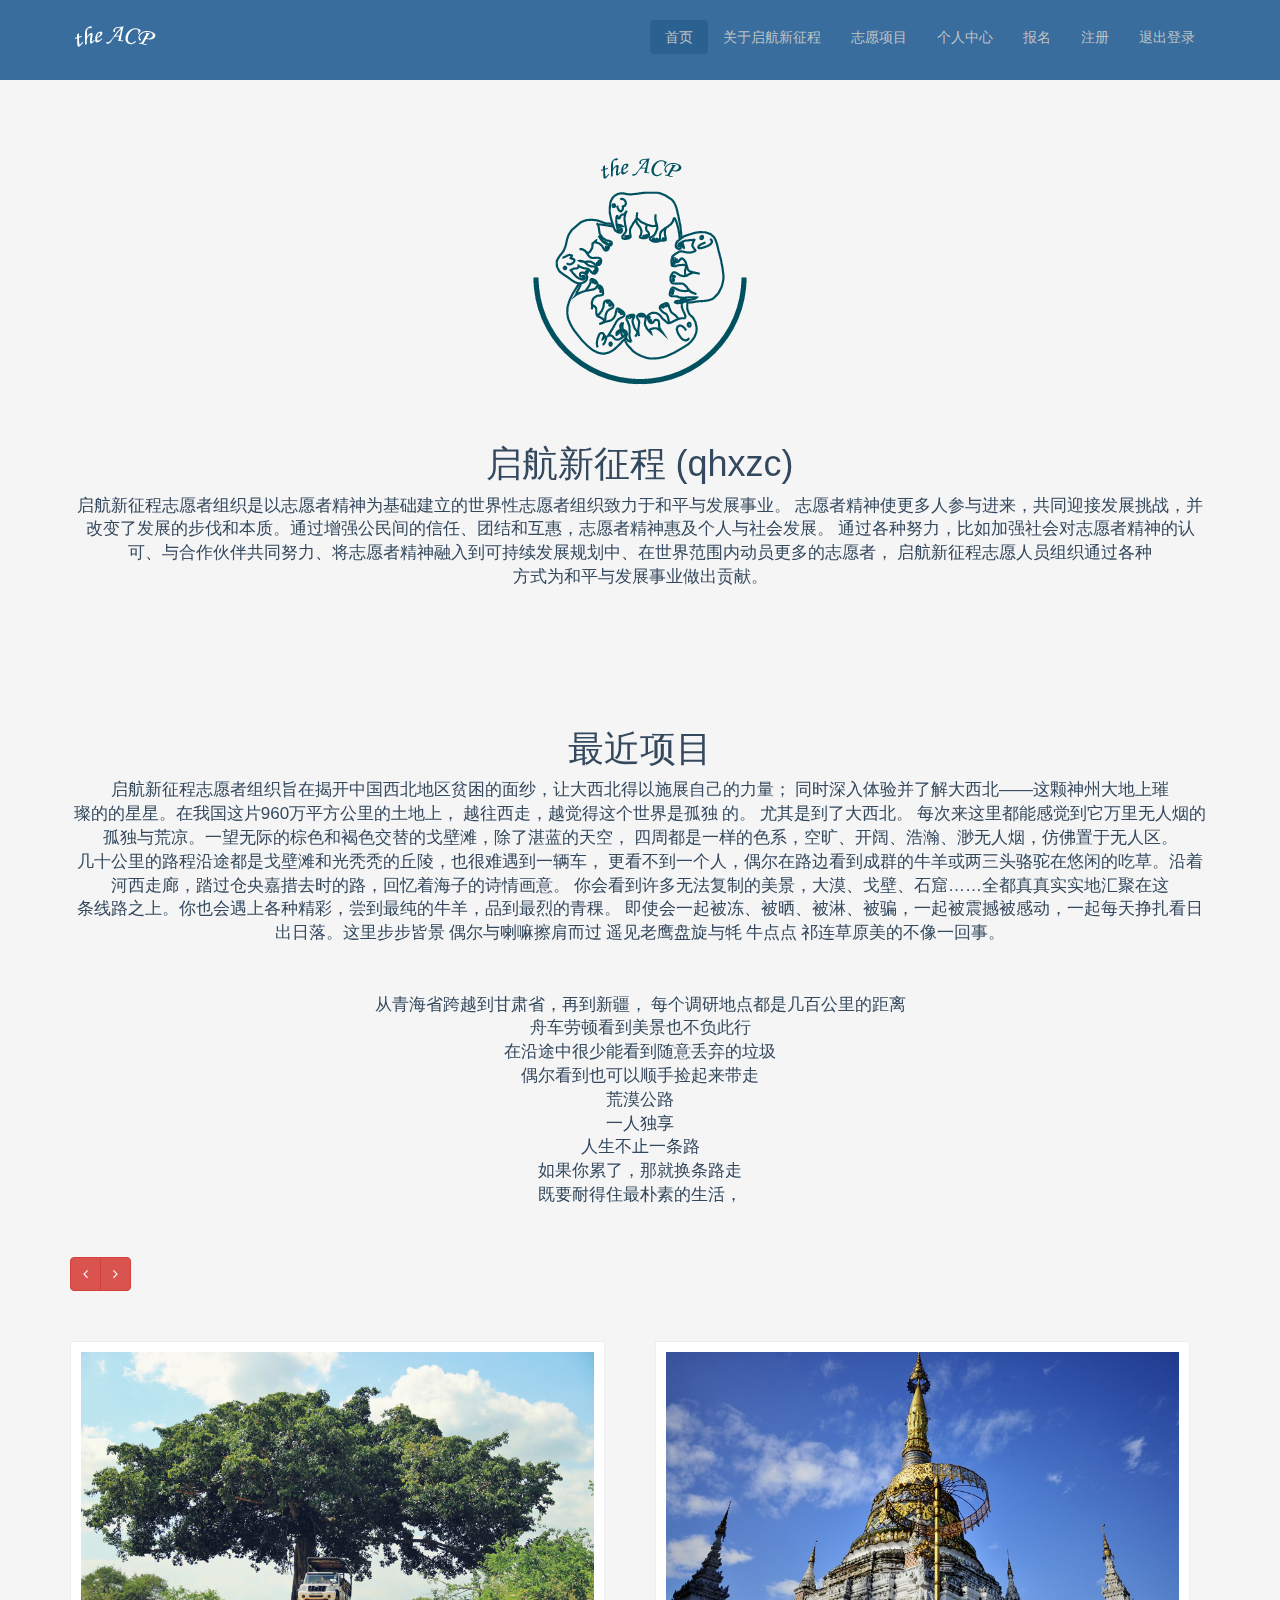
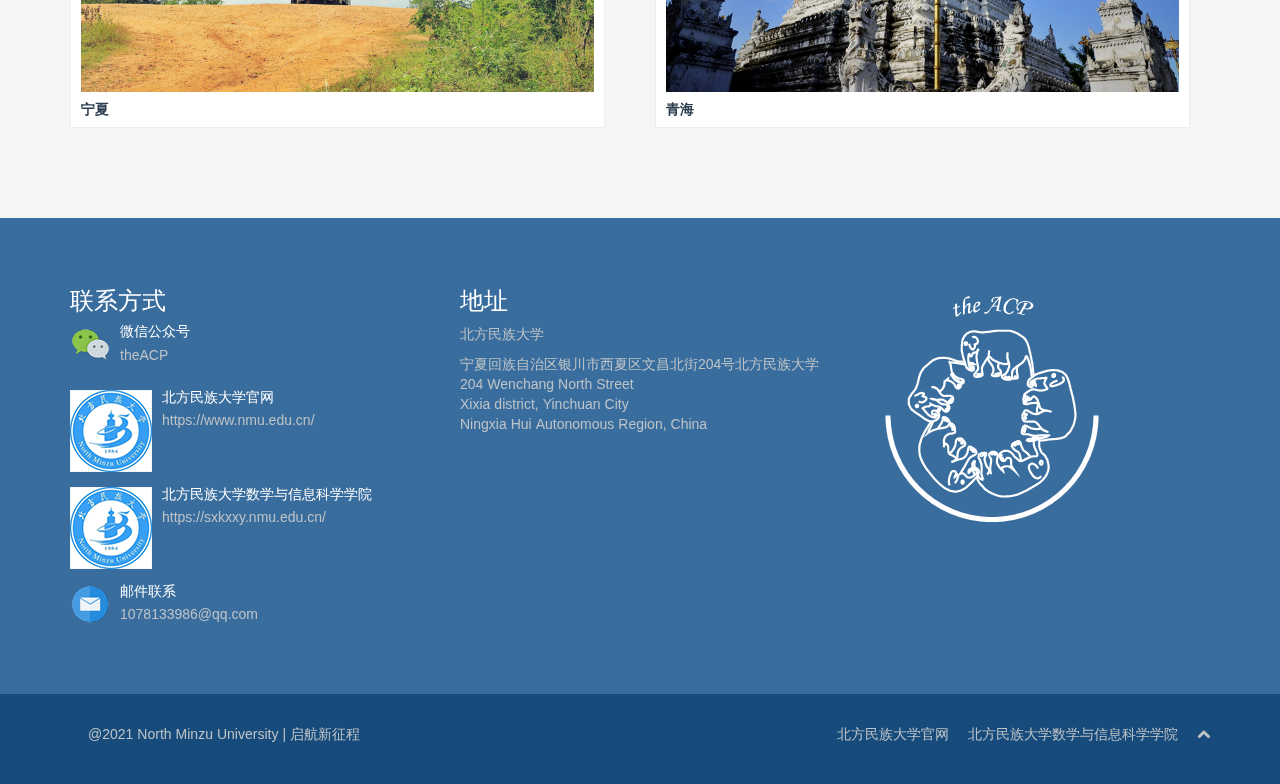
==== web/about-us.html @ 4847ef64 "Initial commit" ====
<?
define("NAV", "about-us");
?>
<!DOCTYPE html>
<html lang="en">
<head>
    <meta charset="utf-8">
    <meta name="viewport" content="width=device-width, initial-scale=1.0">
    <meta name="description" content="">
    <meta name="author" content="">
    <title>关于 | 启航新征程</title>
    <link href="css/bootstrap.min.css" rel="stylesheet">
    <link href="css/font-awesome.min.css" rel="stylesheet">
    <link href="css/prettyPhoto.css" rel="stylesheet">
    <link href="css/animate.css" rel="stylesheet">
    <link href="css/main.css" rel="stylesheet">
    <link href="css/custom.css" rel="stylesheet">
    <!--[if lt IE 9]-->
    <script src="js/html5shiv.js"></script>
    <script src="js/respond.min.js"></script>
    <![endif]-->
    <link rel="shortcut icon" href="images/ico/favicon.ico">
    <link rel="apple-touch-icon-precomposed" sizes="144x144" href="images/ico/apple-touch-icon-144-precomposed.png">
    <link rel="apple-touch-icon-precomposed" sizes="114x114" href="images/ico/apple-touch-icon-114-precomposed.png">
    <link rel="apple-touch-icon-precomposed" sizes="72x72" href="images/ico/apple-touch-icon-72-precomposed.png">
    <link rel="apple-touch-icon-precomposed" href="images/ico/apple-touch-icon-57-precomposed.png">
</head><!--/head-->
<body>

<header class="navbar navbar-inverse navbar-fixed-top wet-asphalt" role="banner">
    <div class="container">
        <div class="navbar-header">
            <button type="button" class="navbar-toggle cu-toggle" data-toggle="collapse" data-target=".navbar-collapse">
                <span class="sr-only">Toggle navigation</span>
                <span class="icon-bar"></span>
                <span class="icon-bar"></span>
                <span class="icon-bar"></span>
            </button>
            <a class="navbar-brand cu-logo" href="index.html">
                <img src="theacp-logo.png"/>
            </a>
        </div>
        <div class="collapse navbar-collapse">
            <ul class="nav navbar-nav navbar-right cu-nav">
                <li class="midnight-blue-active">
                    <a href="index.html">首页</a>
                </li>
                <li>
                    <a href="about-us.html">关于启航新征程</a>
                </li>
                <li>
                    <a href="project-list.html">志愿项目</a>
                </li>
                <li><a href="user.html">个人中心</a></li>
                <li><a href="apply.html">报名</a></li>
                <li><a href="register.html">注册</a></li>
                <li class="divider"></li>
                <li id="cu-logout1"><a href="index.html">退出登录</a></li>
                <li class="dropdown midnight-blue-active">
                    <a href="#" class="dropdown-toggle" data-toggle="dropdown">会员&nbsp;<i
                            class="icon-angle-down"></i></a>
                    <ul class="dropdown-menu">
                        <li><a href="user.html">个人中心</a></li>
                        <li><a href="apply.html">报名</a></li>
                        <li class="divider"></li>
                        <li id="cu-logout"><a href="index.html">退出登录</a></li>
                    </ul>
                </li>
            </ul>
        </div>
<!--        <div class="collapse navbar-collapse">-->
<!--            <ul class="nav navbar-nav navbar-right cu-nav">-->
<!--                <li>-->
<!--                    <a href="index.html">首页</a>-->
<!--                </li>-->
<!--                <li class="midnight-blue-active">-->
<!--                    <a href="about-us.html">关于theACP</a>-->
<!--                </li>-->
<!--                <li>-->
<!--                    <a href="project-list.html">志愿项目</a>-->
<!--                </li>-->
<!--                <li class="dropdown">-->
<!--                    <a href="#" class="dropdown-toggle" data-toggle="dropdown">会员&nbsp;<i-->
<!--                            class="icon-angle-down"></i></a>-->
<!--                    <ul class="dropdown-menu">-->
<!--                        <li><a href="user.html">个人中心</a></li>-->
<!--                        <li><a href="apply.html">报名</a></li>-->
<!--                        <li class="divider"></li>-->
<!--                        <li id="cu-logout"><a href="#">退出登录</a></li>-->
<!--                    </ul>-->
<!--                </li>-->
<!--            </ul>-->
<!--        </div>-->
    </div>
</header><!--/header-->

<section class="container">

    <div class="row">
        <div class="col-sm-12 center">
            <img src="images/about-us/about-us.logo.png">
        </div>
    </div><!--/.row-->

    <h1 class="center cu-title">启航新征程 (qhxzc)</h1>
    <p class="lead center cu-subtitle">启航新征程志愿者组织是以志愿者精神为基础建立的世界性志愿者组织致力于和平与发展事业。
        志愿者精神使更多人参与进来，共同迎接发展挑战，并<br>改变了发展的步伐和本质。通过增强公民间的信任、团结和互惠，志愿者精神惠及个人与社会发展。
        通过各种努力，比如加强社会对志愿者精神的认可、与合作伙伴共同努力、将志愿者精神融入到可持续发展规划中、在世界范围内动员更多的志愿者，
        启航新征程志愿人员组织通过各种<br>方式为和平与发展事业做出贡献。<br>

        </p>
</section><!--/#about-us-->

<section class="container">
    <h1 class="center cu-title">最近项目</h1>
    <p class="lead center cu-subtitle">  启航新征程志愿者组织旨在揭开中国西北地区贫困的面纱，让大西北得以施展自己的力量；
        同时深入体验并了解大西北——这颗神州大地上璀<br>璨的的星星。在我国这片960万平方公里的土地上， 越往西走，越觉得这个世界是孤独
        的。 尤其是到了大西北。 每次来这里都能感觉到它万里无人烟的孤独与荒凉。一望无际的棕色和褐色交替的戈壁滩，除了湛蓝的天空，
        四周都是一样的色系，空旷、开阔、浩瀚、渺无人烟，仿佛置于无人区。<br>几十公里的路程沿途都是戈壁滩和光秃秃的丘陵，也很难遇到一辆车，
        更看不到一个人，偶尔在路边看到成群的牛羊或两三头骆驼在悠闲的吃草。沿着河西走廊，踏过仓央嘉措去时的路，回忆着海子的诗情画意。
        你会看到许多无法复制的美景，大漠、戈壁、石窟……全都真真实实地汇聚在这<br>条线路之上。你也会遇上各种精彩，尝到最纯的牛羊，品到最烈的青稞。
        即使会一起被冻、被晒、被淋、被骗，一起被震撼被感动，一起每天挣扎看日出日落。这里步步皆景 偶尔与喇嘛擦肩而过 遥见老鹰盘旋与牦
        牛点点 祁连草原美的不像一回事。<br><br><br>
        从青海省跨越到甘肃省，再到新疆，
        每个调研地点都是几百公里的距离<br>
        舟车劳顿看到美景也不负此行<br>
        在沿途中很少能看到随意丢弃的垃圾<br>
        偶尔看到也可以顺手捡起来带走<br>
        荒漠公路<br>
        一人独享<br>
        人生不止一条路<br>
        如果你累了，那就换条路走<br>
        既要耐得住最朴素的生活，</p>
    <div class="gap"></div>

    <div class="row">
        <div class="col-md-12">
            <div class="btn-group center">
                <a class="btn btn-danger" href="#scroller" data-slide="prev"><i class="icon-angle-left"></i></a>
                <a class="btn btn-danger" href="#scroller" data-slide="next"><i class="icon-angle-right"></i></a>
            </div>
            <div class="gap"></div>
            <div id="scroller" class="carousel slide">
                <div class="carousel-inner">

                    <div class="item active">
                        <div class="row">
                            <div class="col-sm-6">
                                <div class="portfolio-item">
                                    <div class="item-inner">
                                        <img class="img-responsive" src="images/project/sililanka.jpg" alt="">
                                        <h5>
                                            宁夏
                                        </h5>
                                        <div class="overlay">
                                            <a class="preview btn btn-danger" title="Malesuada fames ac turpis egestas"
                                               href="images/project/sililanka.jpg" rel="prettyPhoto"><i
                                                    class="icon-eye-open"></i></a>
                                        </div>
                                    </div>
                                </div>
                            </div>
                            <div class="col-sm-6">
                                <div class="portfolio-item">
                                    <div class="item-inner">
                                        <img class="img-responsive" src="images/project/taiguo.jpg" alt="">
                                        <h5>
                                            青海
                                        </h5>
                                        <div class="overlay">
                                            <a class="preview btn btn-danger" title="Malesuada fames ac turpis egestas"
                                               href="images/project/taiguo.jpg" rel="prettyPhoto"><i
                                                    class="icon-eye-open"></i></a>
                                        </div>
                                    </div>
                                </div>
                            </div>
                        </div><!--/.row-->
                    </div><!--/.item-->

                    <div class="item">
                        <div class="row">
                            <div class="col-sm-6">
                                <div class="portfolio-item">
                                    <div class="item-inner">
                                        <img class="img-responsive" src="images/project/sililanka2.jpg" alt="">
                                        <h5>
                                            新疆
                                        </h5>
                                        <div class="overlay">
                                            <a class="preview btn btn-danger" title="Malesuada fames ac turpis egestas"
                                               href="images/project/sililanka2.jpg" rel="prettyPhoto"><i
                                                    class="icon-eye-open"></i></a>
                                        </div>
                                    </div>
                                </div>
                            </div>
                            <div class="col-sm-6">
                                <div class="portfolio-item">
                                    <div class="item-inner">
                                        <img class="img-responsive" src="images/project/taiguo2.jpg" alt="">
                                        <h5>
                                            甘肃
                                        </h5>
                                        <div class="overlay">
                                            <a class="preview btn btn-danger" title="Malesuada fames ac turpis egestas"
                                               href="images/project/taiguo2.jpg" rel="prettyPhoto"><i
                                                    class="icon-eye-open"></i></a>
                                        </div>
                                    </div>
                                </div>
                            </div>
                        </div><!--/.row-->
                    </div><!--/.item-->

                    <div class="item">
                        <div class="row">
                            <div class="col-sm-6">
                                <div class="portfolio-item">
                                    <div class="item-inner">
                                        <img class="img-responsive" src="images/project/yunnandali2.jpg" alt="">
                                        <h5>
                                            酒泉
                                        </h5>
                                        <div class="overlay">
                                            <a class="preview btn btn-danger" title="Malesuada fames ac turpis egestas"
                                               href="images/project/yunnandali2.jpg" rel="prettyPhoto"><i
                                                    class="icon-eye-open"></i></a>
                                        </div>
                                    </div>
                                </div>
                            </div>
                            <div class="col-sm-6">
                                <div class="portfolio-item">
                                    <div class="item-inner">
                                        <img class="img-responsive" src="images/project/yunnandali.jpg" alt="">
                                        <h5>
                                            兰州
                                        </h5>
                                        <div class="overlay">
                                            <a class="preview btn btn-danger" title="Malesuada fames ac turpis egestas"
                                               href="images/project/yunnandali.jpg" rel="prettyPhoto"><i
                                                    class="icon-eye-open"></i></a>
                                        </div>
                                    </div>
                                </div>
                            </div>
                        </div><!--/.row-->
                    </div><!--/.item-->
                </div>
            </div>
        </div>
    </div><!--/.row-->
</section><!--/#recent-works-->

<section id="bottom" class="wet-asphalt">
    <div class="container">
        <div class="row">

            <div class="col-md-4 col-sm-6">
                <h3>联系方式</h3>
                <div>

                    <div class="media">
                        <div class="pull-left">
                            <img src="images/about-us/wechat.png" alt="">
                        </div>
                        <div class="media-body">
                            <h5 class="media-heading">微信公众号</h5>
                            <p>theACP</p>
                        </div>
                    </div>
                    <div class="media">
                        <div class="pull-left">
                            <img src="logo.png" alt="">
                        </div>
                        <div class="media-body">
                            <h5 class="media-heading">北方民族大学官网</h5>
                            <p>
                                <a href="https://www.nmu.edu.cn/"
                                   target="_blank">https://www.nmu.edu.cn/</a>
                            </p>
                        </div>
                    </div>
                    <div class="media">
                        <div class="pull-left">
                            <img src="images/about-us/logo.png" alt="">
                        </div>
                        <div class="media-body">
                            <h5 class="media-heading">北方民族大学数学与信息科学学院</h5>
                            <p><a href="https://sxkxxy.nmu.edu.cn/"
                                  target="_blank">https://sxkxxy.nmu.edu.cn/</a></p>
                        </div>
                    </div>


                    <div class="media">
                        <div class="pull-left">
                            <img src="images/about-us/email.png" alt="">
                        </div>
                        <div class="media-body">
                            <h5 class="media-heading">邮件联系</h5>
                            <p>1078133986@qq.com</p>
                        </div>
                    </div>
                </div>
            </div><!--/.col-md-3-->

            <div class="col-md-4 col-sm-6">
                <h3>地址</h3>
                <address>
                    <p>北方民族大学</p>
                    宁夏回族自治区银川市西夏区文昌北街204号北方民族大学
                    <p>204 Wenchang North Street<br>
                        Xixia district, Yinchuan City<br>
                        Ningxia Hui Autonomous Region,  China<br>
                    </p>
                </address>
            </div> <!--/.col-md-4-->

            <div class="col-md-4 hidden-sm hidden-xs">
                <img src="images/about-us/about-us.logo-white.png">
            </div>
        </div>
    </div>
</section><!--/#bottom-->

<footer id="footer" class="midnight-blue">
    <div class="container">
        <div class="row">
            <div class="col-sm-6">
                &copy; @2021 North Minzu University | 启航新征程
            </div>
            <div class="col-sm-6">
                <ul class="pull-right">
                    <li><a href="https://www.nmu.edu.cn/" target="_blank">北方民族大学官网</a></li>
                    <li><a href="https://sxkxxy.nmu.edu.cn/" target="_blank">北方民族大学数学与信息科学学院</a></li>
                    <li><a id="gototop" class="gototop" href="#"><i class="icon-chevron-up"></i></a></li><!--#gototop-->
                </ul>
            </div>
        </div>
    </div>
</footer><!--/#footer-->

<script src="js/jquery.js"></script>
<script src="js/bootstrap.min.js"></script>
<script src="js/jquery.prettyPhoto.js"></script>
<script src="js/main.js"></script>
<script src="js/about-us.js"></script>
</body>
</html>
---- web/css/prettyPhoto.css ----
div.pp_default .pp_top, div.pp_default .pp_top .pp_middle, div.pp_default .pp_top .pp_left, div.pp_default .pp_top .pp_right, div.pp_default .pp_bottom, div.pp_default .pp_bottom .pp_left, div.pp_default .pp_bottom .pp_middle, div.pp_default .pp_bottom .pp_right {
    height: 13px
}

div.pp_default .pp_top .pp_left {
    background: url(../images/prettyPhoto/default/sprite.png) -78px -93px no-repeat
}

div.pp_default .pp_top .pp_middle {
    background: url(../images/prettyPhoto/default/sprite_x.png) top left repeat-x
}

div.pp_default .pp_top .pp_right {
    background: url(../images/prettyPhoto/default/sprite.png) -112px -93px no-repeat
}

div.pp_default .pp_content .ppt {
    color: #f8f8f8
}

div.pp_default .pp_content_container .pp_left {
    background: url(../images/prettyPhoto/default/sprite_y.png) -7px 0 repeat-y;
    padding-left: 13px
}

div.pp_default .pp_content_container .pp_right {
    background: url(../images/prettyPhoto/default/sprite_y.png) top right repeat-y;
    padding-right: 13px
}

div.pp_default .pp_next:hover {
    background: url(../images/prettyPhoto/default/sprite_next.png) center right no-repeat;
    cursor: pointer
}

div.pp_default .pp_previous:hover {
    background: url(../images/prettyPhoto/default/sprite_prev.png) center left no-repeat;
    cursor: pointer
}

div.pp_default .pp_expand {
    background: url(../images/prettyPhoto/default/sprite.png) 0 -29px no-repeat;
    cursor: pointer;
    width: 28px;
    height: 28px
}

div.pp_default .pp_expand:hover {
    background: url(../images/prettyPhoto/default/sprite.png) 0 -56px no-repeat;
    cursor: pointer
}

div.pp_default .pp_contract {
    background: url(../images/prettyPhoto/default/sprite.png) 0 -84px no-repeat;
    cursor: pointer;
    width: 28px;
    height: 28px
}

div.pp_default .pp_contract:hover {
    background: url(../images/prettyPhoto/default/sprite.png) 0 -113px no-repeat;
    cursor: pointer
}

div.pp_default .pp_close {
    width: 30px;
    height: 30px;
    background: url(../images/prettyPhoto/default/sprite.png) 2px 1px no-repeat;
    cursor: pointer
}

div.pp_default .pp_gallery ul li a {
    background: url(../images/prettyPhoto/default/default_thumb.png) center center #f8f8f8;
    border: 1px solid #aaa
}

div.pp_default .pp_social {
    margin-top: 7px
}

div.pp_default .pp_gallery a.pp_arrow_previous, div.pp_default .pp_gallery a.pp_arrow_next {
    position: static;
    left: auto
}

div.pp_default .pp_nav .pp_play, div.pp_default .pp_nav .pp_pause {
    background: url(../images/prettyPhoto/default/sprite.png) -51px 1px no-repeat;
    height: 30px;
    width: 30px
}

div.pp_default .pp_nav .pp_pause {
    background-position: -51px -29px
}

div.pp_default a.pp_arrow_previous, div.pp_default a.pp_arrow_next {
    background: url(../images/prettyPhoto/default/sprite.png) -31px -3px no-repeat;
    height: 20px;
    width: 20px;
    margin: 4px 0 0
}

div.pp_default a.pp_arrow_next {
    left: 52px;
    background-position: -82px -3px
}

div.pp_default .pp_content_container .pp_details {
    margin-top: 5px
}

div.pp_default .pp_nav {
    clear: none;
    height: 30px;
    width: 110px;
    position: relative
}

div.pp_default .pp_nav .currentTextHolder {
    font-family: Georgia;
    font-style: italic;
    color: #999;
    font-size: 11px;
    left: 75px;
    line-height: 25px;
    position: absolute;
    top: 2px;
    margin: 0;
    padding: 0 0 0 10px
}

div.pp_default .pp_close:hover, div.pp_default .pp_nav .pp_play:hover, div.pp_default .pp_nav .pp_pause:hover, div.pp_default .pp_arrow_next:hover, div.pp_default .pp_arrow_previous:hover {
    opacity: 0.7
}

div.pp_default .pp_description {
    font-size: 11px;
    font-weight: 700;
    line-height: 14px;
    margin: 5px 50px 5px 0
}

div.pp_default .pp_bottom .pp_left {
    background: url(../images/prettyPhoto/default/sprite.png) -78px -127px no-repeat
}

div.pp_default .pp_bottom .pp_middle {
    background: url(../images/prettyPhoto/default/sprite_x.png) bottom left repeat-x
}

div.pp_default .pp_bottom .pp_right {
    background: url(../images/prettyPhoto/default/sprite.png) -112px -127px no-repeat
}

div.pp_default .pp_loaderIcon {
    background: url(../images/prettyPhoto/default/loader.gif) center center no-repeat
}

div.light_rounded .pp_top .pp_left {
    background: url(../images/prettyPhoto/light_rounded/sprite.png) -88px -53px no-repeat
}

div.light_rounded .pp_top .pp_right {
    background: url(../images/prettyPhoto/light_rounded/sprite.png) -110px -53px no-repeat
}

div.light_rounded .pp_next:hover {
    background: url(../images/prettyPhoto/light_rounded/btnNext.png) center right no-repeat;
    cursor: pointer
}

div.light_rounded .pp_previous:hover {
    background: url(../images/prettyPhoto/light_rounded/btnPrevious.png) center left no-repeat;
    cursor: pointer
}

div.light_rounded .pp_expand {
    background: url(../images/prettyPhoto/light_rounded/sprite.png) -31px -26px no-repeat;
    cursor: pointer
}

div.light_rounded .pp_expand:hover {
    background: url(../images/prettyPhoto/light_rounded/sprite.png) -31px -47px no-repeat;
    cursor: pointer
}

div.light_rounded .pp_contract {
    background: url(../images/prettyPhoto/light_rounded/sprite.png) 0 -26px no-repeat;
    cursor: pointer
}

div.light_rounded .pp_contract:hover {
    background: url(../images/prettyPhoto/light_rounded/sprite.png) 0 -47px no-repeat;
    cursor: pointer
}

div.light_rounded .pp_close {
    width: 75px;
    height: 22px;
    background: url(../images/prettyPhoto/light_rounded/sprite.png) -1px -1px no-repeat;
    cursor: pointer
}

div.light_rounded .pp_nav .pp_play {
    background: url(../images/prettyPhoto/light_rounded/sprite.png) -1px -100px no-repeat;
    height: 15px;
    width: 14px
}

div.light_rounded .pp_nav .pp_pause {
    background: url(../images/prettyPhoto/light_rounded/sprite.png) -24px -100px no-repeat;
    height: 15px;
    width: 14px
}

div.light_rounded .pp_arrow_previous {
    background: url(../images/prettyPhoto/light_rounded/sprite.png) 0 -71px no-repeat
}

div.light_rounded .pp_arrow_next {
    background: url(../images/prettyPhoto/light_rounded/sprite.png) -22px -71px no-repeat
}

div.light_rounded .pp_bottom .pp_left {
    background: url(../images/prettyPhoto/light_rounded/sprite.png) -88px -80px no-repeat
}

div.light_rounded .pp_bottom .pp_right {
    background: url(../images/prettyPhoto/light_rounded/sprite.png) -110px -80px no-repeat
}

div.dark_rounded .pp_top .pp_left {
    background: url(../images/prettyPhoto/dark_rounded/sprite.png) -88px -53px no-repeat
}

div.dark_rounded .pp_top .pp_right {
    background: url(../images/prettyPhoto/dark_rounded/sprite.png) -110px -53px no-repeat
}

div.dark_rounded .pp_content_container .pp_left {
    background: url(../images/prettyPhoto/dark_rounded/contentPattern.png) top left repeat-y
}

div.dark_rounded .pp_content_container .pp_right {
    background: url(../images/prettyPhoto/dark_rounded/contentPattern.png) top right repeat-y
}

div.dark_rounded .pp_next:hover {
    background: url(../images/prettyPhoto/dark_rounded/btnNext.png) center right no-repeat;
    cursor: pointer
}

div.dark_rounded .pp_previous:hover {
    background: url(../images/prettyPhoto/dark_rounded/btnPrevious.png) center left no-repeat;
    cursor: pointer
}

div.dark_rounded .pp_expand {
    background: url(../images/prettyPhoto/dark_rounded/sprite.png) -31px -26px no-repeat;
    cursor: pointer
}

div.dark_rounded .pp_expand:hover {
    background: url(../images/prettyPhoto/dark_rounded/sprite.png) -31px -47px no-repeat;
    cursor: pointer
}

div.dark_rounded .pp_contract {
    background: url(../images/prettyPhoto/dark_rounded/sprite.png) 0 -26px no-repeat;
    cursor: pointer
}

div.dark_rounded .pp_contract:hover {
    background: url(../images/prettyPhoto/dark_rounded/sprite.png) 0 -47px no-repeat;
    cursor: pointer
}

div.dark_rounded .pp_close {
    width: 75px;
    height: 22px;
    background: url(../images/prettyPhoto/dark_rounded/sprite.png) -1px -1px no-repeat;
    cursor: pointer
}

div.dark_rounded .pp_description {
    margin-right: 85px;
    color: #fff
}

div.dark_rounded .pp_nav .pp_play {
    background: url(../images/prettyPhoto/dark_rounded/sprite.png) -1px -100px no-repeat;
    height: 15px;
    width: 14px
}

div.dark_rounded .pp_nav .pp_pause {
    background: url(../images/prettyPhoto/dark_rounded/sprite.png) -24px -100px no-repeat;
    height: 15px;
    width: 14px
}

div.dark_rounded .pp_arrow_previous {
    background: url(../images/prettyPhoto/dark_rounded/sprite.png) 0 -71px no-repeat
}

div.dark_rounded .pp_arrow_next {
    background: url(../images/prettyPhoto/dark_rounded/sprite.png) -22px -71px no-repeat
}

div.dark_rounded .pp_bottom .pp_left {
    background: url(../images/prettyPhoto/dark_rounded/sprite.png) -88px -80px no-repeat
}

div.dark_rounded .pp_bottom .pp_right {
    background: url(../images/prettyPhoto/dark_rounded/sprite.png) -110px -80px no-repeat
}

div.dark_rounded .pp_loaderIcon {
    background: url(../images/prettyPhoto/dark_rounded/loader.gif) center center no-repeat
}

div.dark_square .pp_left, div.dark_square .pp_middle, div.dark_square .pp_right, div.dark_square .pp_content {
    background: #000
}

div.dark_square .pp_description {
    color: #fff;
    margin: 0 85px 0 0
}

div.dark_square .pp_loaderIcon {
    background: url(../images/prettyPhoto/dark_square/loader.gif) center center no-repeat
}

div.dark_square .pp_expand {
    background: url(../images/prettyPhoto/dark_square/sprite.png) -31px -26px no-repeat;
    cursor: pointer
}

div.dark_square .pp_expand:hover {
    background: url(../images/prettyPhoto/dark_square/sprite.png) -31px -47px no-repeat;
    cursor: pointer
}

div.dark_square .pp_contract {
    background: url(../images/prettyPhoto/dark_square/sprite.png) 0 -26px no-repeat;
    cursor: pointer
}

div.dark_square .pp_contract:hover {
    background: url(../images/prettyPhoto/dark_square/sprite.png) 0 -47px no-repeat;
    cursor: pointer
}

div.dark_square .pp_close {
    width: 75px;
    height: 22px;
    background: url(../images/prettyPhoto/dark_square/sprite.png) -1px -1px no-repeat;
    cursor: pointer
}

div.dark_square .pp_nav {
    clear: none
}

div.dark_square .pp_nav .pp_play {
    background: url(../images/prettyPhoto/dark_square/sprite.png) -1px -100px no-repeat;
    height: 15px;
    width: 14px
}

div.dark_square .pp_nav .pp_pause {
    background: url(../images/prettyPhoto/dark_square/sprite.png) -24px -100px no-repeat;
    height: 15px;
    width: 14px
}

div.dark_square .pp_arrow_previous {
    background: url(../images/prettyPhoto/dark_square/sprite.png) 0 -71px no-repeat
}

div.dark_square .pp_arrow_next {
    background: url(../images/prettyPhoto/dark_square/sprite.png) -22px -71px no-repeat
}

div.dark_square .pp_next:hover {
    background: url(../images/prettyPhoto/dark_square/btnNext.png) center right no-repeat;
    cursor: pointer
}

div.dark_square .pp_previous:hover {
    background: url(../images/prettyPhoto/dark_square/btnPrevious.png) center left no-repeat;
    cursor: pointer
}

div.light_square .pp_expand {
    background: url(../images/prettyPhoto/light_square/sprite.png) -31px -26px no-repeat;
    cursor: pointer
}

div.light_square .pp_expand:hover {
    background: url(../images/prettyPhoto/light_square/sprite.png) -31px -47px no-repeat;
    cursor: pointer
}

div.light_square .pp_contract {
    background: url(../images/prettyPhoto/light_square/sprite.png) 0 -26px no-repeat;
    cursor: pointer
}

div.light_square .pp_contract:hover {
    background: url(../images/prettyPhoto/light_square/sprite.png) 0 -47px no-repeat;
    cursor: pointer
}

div.light_square .pp_close {
    width: 75px;
    height: 22px;
    background: url(../images/prettyPhoto/light_square/sprite.png) -1px -1px no-repeat;
    cursor: pointer
}

div.light_square .pp_nav .pp_play {
    background: url(../images/prettyPhoto/light_square/sprite.png) -1px -100px no-repeat;
    height: 15px;
    width: 14px
}

div.light_square .pp_nav .pp_pause {
    background: url(../images/prettyPhoto/light_square/sprite.png) -24px -100px no-repeat;
    height: 15px;
    width: 14px
}

div.light_square .pp_arrow_previous {
    background: url(../images/prettyPhoto/light_square/sprite.png) 0 -71px no-repeat
}

div.light_square .pp_arrow_next {
    background: url(../images/prettyPhoto/light_square/sprite.png) -22px -71px no-repeat
}

div.light_square .pp_next:hover {
    background: url(../images/prettyPhoto/light_square/btnNext.png) center right no-repeat;
    cursor: pointer
}

div.light_square .pp_previous:hover {
    background: url(../images/prettyPhoto/light_square/btnPrevious.png) center left no-repeat;
    cursor: pointer
}

div.facebook .pp_top .pp_left {
    background: url(../images/prettyPhoto/facebook/sprite.png) -88px -53px no-repeat
}

div.facebook .pp_top .pp_middle {
    background: url(../images/prettyPhoto/facebook/contentPatternTop.png) top left repeat-x
}

div.facebook .pp_top .pp_right {
    background: url(../images/prettyPhoto/facebook/sprite.png) -110px -53px no-repeat
}

div.facebook .pp_content_container .pp_left {
    background: url(../images/prettyPhoto/facebook/contentPatternLeft.png) top left repeat-y
}

div.facebook .pp_content_container .pp_right {
    background: url(../images/prettyPhoto/facebook/contentPatternRight.png) top right repeat-y
}

div.facebook .pp_expand {
    background: url(../images/prettyPhoto/facebook/sprite.png) -31px -26px no-repeat;
    cursor: pointer
}

div.facebook .pp_expand:hover {
    background: url(../images/prettyPhoto/facebook/sprite.png) -31px -47px no-repeat;
    cursor: pointer
}

div.facebook .pp_contract {
    background: url(../images/prettyPhoto/facebook/sprite.png) 0 -26px no-repeat;
    cursor: pointer
}

div.facebook .pp_contract:hover {
    background: url(../images/prettyPhoto/facebook/sprite.png) 0 -47px no-repeat;
    cursor: pointer
}

div.facebook .pp_close {
    width: 22px;
    height: 22px;
    background: url(../images/prettyPhoto/facebook/sprite.png) -1px -1px no-repeat;
    cursor: pointer
}

div.facebook .pp_description {
    margin: 0 37px 0 0
}

div.facebook .pp_loaderIcon {
    background: url(../images/prettyPhoto/facebook/loader.gif) center center no-repeat
}

div.facebook .pp_arrow_previous {
    background: url(../images/prettyPhoto/facebook/sprite.png) 0 -71px no-repeat;
    height: 22px;
    margin-top: 0;
    width: 22px
}

div.facebook .pp_arrow_previous.disabled {
    background-position: 0 -96px;
    cursor: default
}

div.facebook .pp_arrow_next {
    background: url(../images/prettyPhoto/facebook/sprite.png) -32px -71px no-repeat;
    height: 22px;
    margin-top: 0;
    width: 22px
}

div.facebook .pp_arrow_next.disabled {
    background-position: -32px -96px;
    cursor: default
}

div.facebook .pp_nav {
    margin-top: 0
}

div.facebook .pp_nav p {
    font-size: 15px;
    padding: 0 3px 0 4px
}

div.facebook .pp_nav .pp_play {
    background: url(../images/prettyPhoto/facebook/sprite.png) -1px -123px no-repeat;
    height: 22px;
    width: 22px
}

div.facebook .pp_nav .pp_pause {
    background: url(../images/prettyPhoto/facebook/sprite.png) -32px -123px no-repeat;
    height: 22px;
    width: 22px
}

div.facebook .pp_next:hover {
    background: url(../images/prettyPhoto/facebook/btnNext.png) center right no-repeat;
    cursor: pointer
}

div.facebook .pp_previous:hover {
    background: url(../images/prettyPhoto/facebook/btnPrevious.png) center left no-repeat;
    cursor: pointer
}

div.facebook .pp_bottom .pp_left {
    background: url(../images/prettyPhoto/facebook/sprite.png) -88px -80px no-repeat
}

div.facebook .pp_bottom .pp_middle {
    background: url(../images/prettyPhoto/facebook/contentPatternBottom.png) top left repeat-x
}

div.facebook .pp_bottom .pp_right {
    background: url(../images/prettyPhoto/facebook/sprite.png) -110px -80px no-repeat
}

div.pp_pic_holder a:focus {
    outline: none
}

div.pp_overlay {
    background: #000;
    display: none;
    left: 0;
    position: absolute;
    top: 0;
    width: 100%;
    z-index: 9500
}

div.pp_pic_holder {
    display: none;
    position: absolute;
    width: 100px;
    z-index: 10000
}

.pp_content {
    height: 40px;
    min-width: 40px
}

* html .pp_content {
    width: 40px
}

.pp_content_container {
    position: relative;
    text-align: left;
    width: 100%
}

.pp_content_container .pp_left {
    padding-left: 20px
}

.pp_content_container .pp_right {
    padding-right: 20px
}

.pp_content_container .pp_details {
    float: left;
    margin: 10px 0 2px
}

.pp_description {
    display: none;
    margin: 0
}

.pp_social {
    float: left;
    margin: 0
}

.pp_social .facebook {
    float: left;
    margin-left: 5px;
    width: 55px;
    overflow: hidden
}

.pp_social .twitter {
    float: left
}

.pp_nav {
    clear: right;
    float: left;
    margin: 3px 10px 0 0
}

.pp_nav p {
    float: left;
    white-space: nowrap;
    margin: 2px 4px
}

.pp_nav .pp_play, .pp_nav .pp_pause {
    float: left;
    margin-right: 4px;
    text-indent: -10000px
}

a.pp_arrow_previous, a.pp_arrow_next {
    display: block;
    float: left;
    height: 15px;
    margin-top: 3px;
    overflow: hidden;
    text-indent: -10000px;
    width: 14px
}

.pp_hoverContainer {
    position: absolute;
    top: 0;
    width: 100%;
    z-index: 2000
}

.pp_gallery {
    display: none;
    left: 50%;
    margin-top: -50px;
    position: absolute;
    z-index: 10000
}

.pp_gallery div {
    float: left;
    overflow: hidden;
    position: relative
}

.pp_gallery ul {
    float: left;
    height: 35px;
    position: relative;
    white-space: nowrap;
    margin: 0 0 0 5px;
    padding: 0
}

.pp_gallery ul a {
    border: 1px rgba(0, 0, 0, 0.5) solid;
    display: block;
    float: left;
    height: 33px;
    overflow: hidden
}

.pp_gallery ul a img {
    border: 0
}

.pp_gallery li {
    display: block;
    float: left;
    margin: 0 5px 0 0;
    padding: 0
}

.pp_gallery li.default a {
    background: url(../images/prettyPhoto/facebook/default_thumbnail.gif) 0 0 no-repeat;
    display: block;
    height: 33px;
    width: 50px
}

.pp_gallery .pp_arrow_previous, .pp_gallery .pp_arrow_next {
    margin-top: 7px !important
}

a.pp_next {
    background: url(../images/prettyPhoto/light_rounded/btnNext.png) 10000px 10000px no-repeat;
    display: block;
    float: right;
    height: 100%;
    text-indent: -10000px;
    width: 49%
}

a.pp_previous {
    background: url(../images/prettyPhoto/light_rounded/btnNext.png) 10000px 10000px no-repeat;
    display: block;
    float: left;
    height: 100%;
    text-indent: -10000px;
    width: 49%
}

a.pp_expand, a.pp_contract {
    cursor: pointer;
    display: none;
    height: 20px;
    position: absolute;
    right: 30px;
    text-indent: -10000px;
    top: 10px;
    width: 20px;
    z-index: 20000
}

a.pp_close {
    position: absolute;
    right: 0;
    top: 0;
    display: block;
    line-height: 22px;
    text-indent: -10000px
}

.pp_loaderIcon {
    display: block;
    height: 24px;
    left: 50%;
    position: absolute;
    top: 50%;
    width: 24px;
    margin: -12px 0 0 -12px
}

#pp_full_res {
    line-height: 1 !important
}

#pp_full_res .pp_inline {
    text-align: left
}

#pp_full_res .pp_inline p {
    margin: 0 0 15px
}

div.ppt {
    color: #fff;
    display: none;
    font-size: 17px;
    z-index: 9999;
    margin: 0 0 5px 15px
}

div.pp_default .pp_content, div.light_rounded .pp_content {
    background-color: #fff
}

div.pp_default #pp_full_res .pp_inline, div.light_rounded .pp_content .ppt, div.light_rounded #pp_full_res .pp_inline, div.light_square .pp_content .ppt, div.light_square #pp_full_res .pp_inline, div.facebook .pp_content .ppt, div.facebook #pp_full_res .pp_inline {
    color: #000
}

div.pp_default .pp_gallery ul li a:hover, div.pp_default .pp_gallery ul li.selected a, .pp_gallery ul a:hover, .pp_gallery li.selected a {
    border-color: #fff
}

div.pp_default .pp_details, div.light_rounded .pp_details, div.dark_rounded .pp_details, div.dark_square .pp_details, div.light_square .pp_details, div.facebook .pp_details {
    position: relative
}

div.light_rounded .pp_top .pp_middle, div.light_rounded .pp_content_container .pp_left, div.light_rounded .pp_content_container .pp_right, div.light_rounded .pp_bottom .pp_middle, div.light_square .pp_left, div.light_square .pp_middle, div.light_square .pp_right, div.light_square .pp_content, div.facebook .pp_content {
    background: #fff
}

div.light_rounded .pp_description, div.light_square .pp_description {
    margin-right: 85px
}

div.light_rounded .pp_gallery a.pp_arrow_previous, div.light_rounded .pp_gallery a.pp_arrow_next, div.dark_rounded .pp_gallery a.pp_arrow_previous, div.dark_rounded .pp_gallery a.pp_arrow_next, div.dark_square .pp_gallery a.pp_arrow_previous, div.dark_square .pp_gallery a.pp_arrow_next, div.light_square .pp_gallery a.pp_arrow_previous, div.light_square .pp_gallery a.pp_arrow_next {
    margin-top: 12px !important
}

div.light_rounded .pp_arrow_previous.disabled, div.dark_rounded .pp_arrow_previous.disabled, div.dark_square .pp_arrow_previous.disabled, div.light_square .pp_arrow_previous.disabled {
    background-position: 0 -87px;
    cursor: default
}

div.light_rounded .pp_arrow_next.disabled, div.dark_rounded .pp_arrow_next.disabled, div.dark_square .pp_arrow_next.disabled, div.light_square .pp_arrow_next.disabled {
    background-position: -22px -87px;
    cursor: default
}

div.light_rounded .pp_loaderIcon, div.light_square .pp_loaderIcon {
    background: url(../images/prettyPhoto/light_rounded/loader.gif) center center no-repeat
}

div.dark_rounded .pp_top .pp_middle, div.dark_rounded .pp_content, div.dark_rounded .pp_bottom .pp_middle {
    background: url(../images/prettyPhoto/dark_rounded/contentPattern.png) top left repeat
}

div.dark_rounded .currentTextHolder, div.dark_square .currentTextHolder {
    color: #c4c4c4
}

div.dark_rounded #pp_full_res .pp_inline, div.dark_square #pp_full_res .pp_inline {
    color: #fff
}

.pp_top, .pp_bottom {
    height: 20px;
    position: relative
}

* html .pp_top, * html .pp_bottom {
    padding: 0 20px
}

.pp_top .pp_left, .pp_bottom .pp_left {
    height: 20px;
    left: 0;
    position: absolute;
    width: 20px
}

.pp_top .pp_middle, .pp_bottom .pp_middle {
    height: 20px;
    left: 20px;
    position: absolute;
    right: 20px
}

* html .pp_top .pp_middle, * html .pp_bottom .pp_middle {
    left: 0;
    position: static
}

.pp_top .pp_right, .pp_bottom .pp_right {
    height: 20px;
    left: auto;
    position: absolute;
    right: 0;
    top: 0;
    width: 20px
}

.pp_fade, .pp_gallery li.default a img {
    display: none
}
---- web/css/main.css ----
@import url(font.css);

.clearfix {
    *zoom: 1;
}

.clearfix:before,
.clearfix:after {
    display: table;
    content: "";
    line-height: 0;
}

.clearfix:after {
    clear: both;
}

.hide-text {
    font: 0/0 a;
    color: transparent;
    text-shadow: none;
    background-color: transparent;
    border: 0;
}

.input-block-level {
    display: block;
    width: 100%;
    min-height: 30px;
    -webkit-box-sizing: border-box;
    -moz-box-sizing: border-box;
    box-sizing: border-box;
}

body {
    padding-top: 80px;
    color: #34495e;
    background: #f5f5f5;
    font-family: 'Roboto', sans-serif;
    font-weight: 300;
}

h1,
h2,
h3,
h4,
h5,
h6 {
    font-family: 'Roboto', sans-serif;
    font-weight: 400;
}

a {
    color: #34495e;
    -webkit-transition: 300ms;
    -moz-transition: 300ms;
    -o-transition: 300ms;
    transition: 300ms;
}

hr {
    border-top: 1px solid #e5e5e5;
    border-bottom: 1px solid #fff;
}

.btn {
    font-weight: 400;
}

.btn-transparent {
    border: 3px solid #fff;
    background: transparent;
    color: #fff;
}

.btn-transparent:hover {
    border-color: rgba(255, 255, 255, 0.5);
}

a:hover,
a:focus {
    color: #d9534f;
    text-decoration: none;
    outline: none;
}

.dropdown-menu {
    margin-top: -1px;
    min-width: 180px;
}

body > section {
    padding: 50px 0;
}

.turquoise,
.green-sea,
.sun-flower,
.orange,
.emerald,
.nephrits,
.carrot,
.pumkin,
.peter-river,
.belize-hole,
.alizarin,
.pomegranate,
.amethyst,
.wisteria,
.clouds .silver,
.wet-asphalt,
.midnight-blue,
.concrete,
.asbestos {
    color: #fff;
}

.turquoise h1,
.green-sea h1,
.sun-flower h1,
.orange h1,
.emerald h1,
.nephrits h1,
.carrot h1,
.pumkin h1,
.peter-river h1,
.belize-hole h1,
.alizarin h1,
.pomegranate h1,
.amethyst h1,
.wisteria h1,
.clouds .silver h1,
.wet-asphalt h1,
.midnight-blue h1,
.concrete h1,
.asbestos h1,
.turquoise h2,
.green-sea h2,
.sun-flower h2,
.orange h2,
.emerald h2,
.nephrits h2,
.carrot h2,
.pumkin h2,
.peter-river h2,
.belize-hole h2,
.alizarin h2,
.pomegranate h2,
.amethyst h2,
.wisteria h2,
.clouds .silver h2,
.wet-asphalt h2,
.midnight-blue h2,
.concrete h2,
.asbestos h2,
.turquoise h3,
.green-sea h3,
.sun-flower h3,
.orange h3,
.emerald h3,
.nephrits h3,
.carrot h3,
.pumkin h3,
.peter-river h3,
.belize-hole h3,
.alizarin h3,
.pomegranate h3,
.amethyst h3,
.wisteria h3,
.clouds .silver h3,
.wet-asphalt h3,
.midnight-blue h3,
.concrete h3,
.asbestos h3,
.turquoise h4,
.green-sea h4,
.sun-flower h4,
.orange h4,
.emerald h4,
.nephrits h4,
.carrot h4,
.pumkin h4,
.peter-river h4,
.belize-hole h4,
.alizarin h4,
.pomegranate h4,
.amethyst h4,
.wisteria h4,
.clouds .silver h4,
.wet-asphalt h4,
.midnight-blue h4,
.concrete h4,
.asbestos h4,
.turquoise h5,
.green-sea h5,
.sun-flower h5,
.orange h5,
.emerald h5,
.nephrits h5,
.carrot h5,
.pumkin h5,
.peter-river h5,
.belize-hole h5,
.alizarin h5,
.pomegranate h5,
.amethyst h5,
.wisteria h5,
.clouds .silver h5,
.wet-asphalt h5,
.midnight-blue h5,
.concrete h5,
.asbestos h5,
.turquoise h6,
.green-sea h6,
.sun-flower h6,
.orange h6,
.emerald h6,
.nephrits h6,
.carrot h6,
.pumkin h6,
.peter-river h6,
.belize-hole h6,
.alizarin h6,
.pomegranate h6,
.amethyst h6,
.wisteria h6,
.clouds .silver h6,
.wet-asphalt h6,
.midnight-blue h6,
.concrete h6,
.asbestos h6 {
    color: #fff;
}

.turquoise small,
.green-sea small,
.sun-flower small,
.orange small,
.emerald small,
.nephrits small,
.carrot small,
.pumkin small,
.peter-river small,
.belize-hole small,
.alizarin small,
.pomegranate small,
.amethyst small,
.wisteria small,
.clouds .silver small,
.wet-asphalt small,
.midnight-blue small,
.concrete small,
.asbestos small {
    color: rgba(255, 255, 255, 0.8);
}

.turquoise {
    background-color: #1abc9c;
}

.green-sea {
    background-color: #16a085;
}

.sun-flower {
    background-color: #f1c40f;
}

.orange {
    background-color: #f39c12;
}

.emerald {
    background-color: #2ecc71;
}

.nephritis {
    background-color: #27ae60;
}

.carrot {
    background-color: #e67e22;
}

.pumkin {
    background-color: #d35400;
}

.peter-river {
    background-color: #3498db;
}

.belize-hole {
    background-color: #2980b9;
}

.alizarin {
    background-color: #e74c3c;
}

.pomegranate {
    background-color: #c0392b;
}

.amethyst {
    background-color: #9b59b6;
}

.wisteria {
    background-color: #8e44ad;
}

.clouds {
    background-color: #ecf0f1;
}

.silver {
    background-color: #bdc3c7;
}

.wet-asphalt {
    background-color: #396d9d;
}

.wet-asphalt a:not(.btn) {
    color: #bdc3c7;
}

.wet-asphalt a:not(.btn):hover {
    color: #d9534f;
}

.midnight-blue {
    background-color: #174b7b;
}

.concrete {
    background-color: #95a5a6;
}

.asbestos {
    background-color: #7f8c8d;
}

.embed-container {
    position: relative;
    padding-bottom: 56.25%;
    /* 16/9 ratio */

    padding-top: 30px;
    /* IE6 workaround*/

    height: 0;
    overflow: hidden;
}

.embed-container iframe,
.embed-container object,
.embed-container embed {
    position: absolute;
    top: 0;
    left: 0;
    width: 100%;
    height: 100%;
}

#main-slider {
    position: relative;
}

#main-slider .carousel h2 {
    font-size: 36px;
}

#main-slider .carousel .btn {
    border: 3px solid rgba(255, 255, 255, 0.5);
    color: #fff;
    border-radius: 0;
    margin-top: 5px;
}

#main-slider .carousel .btn:hover {
    background-color: rgba(255, 255, 255, 0.3);
}

#main-slider .carousel .boxed {
    padding: 10px 15px;
    background-color: rgba(0, 0, 0, 0.8);
    display: inline-block;
}

#main-slider .carousel .item {
    background-position: 50%;
    background-repeat: no-repeat;
    background-size: cover;
    left: 0 !important;
    opacity: 0;
    top: 0;
    position: absolute;
    width: 100%;
    display: block !important;
    height: 600px;
    -webkit-transition: opacity ease-in-out 500ms;
    -moz-transition: opacity ease-in-out 500ms;
    -o-transition: opacity ease-in-out 500ms;
    transition: opacity ease-in-out 500ms;
}

#main-slider .carousel .item:first-child {
    top: auto;
    position: relative;
}

#main-slider .carousel .item.active {
    opacity: 1;
    -webkit-transition: opacity ease-in-out 500ms;
    -moz-transition: opacity ease-in-out 500ms;
    -o-transition: opacity ease-in-out 500ms;
    transition: opacity ease-in-out 500ms;
    z-index: 1;
}

#main-slider .prev,
#main-slider .next {
    position: absolute;
    top: 50%;
    background-color: rgba(0, 0, 0, 0.3);
    color: #fff;
    display: inline-block;
    margin-top: -25px;
    font-size: 24px;
    height: 50px;
    width: 50px;
    line-height: 50px;
    text-align: center;
    border-radius: 4px;
    z-index: 5;
}

#main-slider .prev:hover,
#main-slider .next:hover {
    background-color: rgba(0, 0, 0, 0.5);
    border-radius: 10px;
}

#main-slider .prev {
    left: 10px;
}

#main-slider .next {
    right: 10px;
}

#main-slider .active .animation.animated-item-1 {
    -webkit-animation: fadeInUp 300ms linear 300ms both;
    -moz-animation: fadeInUp 300ms linear 300ms both;
    -o-animation: fadeInUp 300ms linear 300ms both;
    -ms-animation: fadeInUp 300ms linear 300ms both;
    animation: fadeInUp 300ms linear 300ms both;
}

#main-slider .active .animation.animated-item-2 {
    -webkit-animation: fadeInUp 300ms linear 600ms both;
    -moz-animation: fadeInUp 300ms linear 600ms both;
    -o-animation: fadeInUp 300ms linear 600ms both;
    -ms-animation: fadeInUp 300ms linear 600ms both;
    animation: fadeInUp 300ms linear 600ms both;
}

#main-slider .active .animation.animated-item-3 {
    -webkit-animation: fadeInUp 300ms linear 900ms both;
    -moz-animation: fadeInUp 300ms linear 900ms both;
    -o-animation: fadeInUp 300ms linear 900ms both;
    -ms-animation: fadeInUp 300ms linear 900ms both;
    animation: fadeInUp 300ms linear 900ms both;
}

#main-slider .active .animation.animated-item-4 {
    -webkit-animation: fadeInUp 300ms linear 1200ms both;
    -moz-animation: fadeInUp 300ms linear 1200ms both;
    -o-animation: fadeInUp 300ms linear 1200ms both;
    -ms-animation: fadeInUp 300ms linear 1200ms both;
    animation: fadeInUp 300ms linear 1200ms both;
}

#services .media:hover .icon-md {
    border-radius: 10px;
    background-color: rgba(0, 0, 0, 0.8);
}

#recent-works {
    padding: 90px 0;
}

#recent-works .item-inner {
    position: relative;
    margin: 0;
}

.portfolio-items,
.portfolio-filter {
    list-style: none;
    padding: 0;
    margin: 0 -20px 20px 0;
}

.portfolio-filter > li {
    display: inline-block;
}

.portfolio-items > li {
    float: left;
    padding: 0;
    -webkit-box-sizing: border-box;
    -moz-box-sizing: border-box;
    box-sizing: border-box;
}

.portfolio-items.col-2 > li {
    width: 50%;
}

.portfolio-items.col-3 > li {
    width: 33%;
}

.portfolio-items.col-4 > li {
    width: 25%;
}

.portfolio-items.col-5 > li {
    width: 20%;
}

.portfolio-items.col-6 > li {
    width: 16%;
}

.portfolio-item {
    padding: 0;
    margin: 0;
}

.portfolio-item .item-inner {
    background: #fff;
    border: 1px solid #eee;
    padding: 10px 10px 0;
    margin: 0 20px 20px 0;
    position: relative;
}

.portfolio-item img {
    width: 100%;
}

.portfolio-item h5 {
    background: #fff;
    margin: 0;
    padding: 10px 0;
    font-weight: 700;
    font-size: 14px;
    color: #2c3e50;
    white-space: nowrap;
    text-overflow: ellipsis;
    overflow: hidden;
}

.portfolio-item .overlay {
    position: absolute;
    top: 0;
    left: 0;
    width: 100%;
    height: 100%;
    opacity: 0;
    background: rgba(255, 255, 255, 0.9);
    text-align: center;
    vertical-align: middle;
    -webkit-transition: opacity 300ms;
    -moz-transition: opacity 300ms;
    -o-transition: opacity 300ms;
    transition: opacity 300ms;
}

.portfolio-item .overlay .preview {
    position: relative;
    top: 50%;
    display: inline-block;
    margin-top: -20px;
}

.portfolio-item:hover .overlay {
    opacity: 1;
}

/* Start: Recommended Isotope styles */
/**** Isotope Filtering ****/
.isotope-item {
    z-index: 2;
}

.isotope-hidden.isotope-item {
    pointer-events: none;
    z-index: 1;
}

/**** Isotope CSS3 transitions ****/
.isotope,
.isotope .isotope-item {
    -webkit-transition-duration: 0.8s;
    -moz-transition-duration: 0.8s;
    -ms-transition-duration: 0.8s;
    -o-transition-duration: 0.8s;
    transition-duration: 0.8s;
}

.isotope {
    -webkit-transition-property: height, width;
    -moz-transition-property: height, width;
    -ms-transition-property: height, width;
    -o-transition-property: height, width;
    transition-property: height, width;
}

.isotope .isotope-item {
    -webkit-transition-property: -webkit-transform, opacity;
    -moz-transition-property: -moz-transform, opacity;
    -ms-transition-property: -ms-transform, opacity;
    -o-transition-property: -o-transform, opacity;
    transition-property: transform, opacity;
}

/**** disabling Isotope CSS3 transitions ****/
.isotope.no-transition,
.isotope.no-transition .isotope-item,
.isotope .isotope-item.no-transition {
    -webkit-transition-duration: 0s;
    -moz-transition-duration: 0s;
    -ms-transition-duration: 0s;
    -o-transition-duration: 0s;
    transition-duration: 0s;
}

/* End: Recommended Isotope styles */
/* disable CSS transitions for containers with infinite scrolling*/
.isotope.infinite-scrolling {
    -webkit-transition: none;
    -moz-transition: none;
    -ms-transition: none;
    -o-transition: none;
    transition: none;
}

#pricing-table .plan {
    border-radius: 4px;
    list-style: none;
    margin: 0 0 20px;
    background: #3498db;
    text-align: center;
    padding: 30px 0;
}

#pricing-table .plan li {
    padding: 5px 0;
    color: #fff;
    -webkit-transition: 300ms;
    -moz-transition: 300ms;
    -o-transition: 300ms;
    transition: 300ms;
}

#pricing-table .plan li.plan-name {
    font-size: 24px;
    line-height: 24px;
    color: #fff;
}

#pricing-table .plan li.plan-name h3 {
    margin: 0;
}

#pricing-table .plan li.plan-price {
    margin-bottom: 10px;
}

#pricing-table .plan li.plan-price > div {
    display: inline-block;
    background-color: rgba(0, 0, 0, 0.2);
    padding: 10px;
    font-size: 24px;
    border-radius: 100%;
    width: 70px;
    height: 70px;
}

#pricing-table .plan li.plan-price > div sup {
    font-size: 10px;
    line-height: 10px;
}

#pricing-table .plan li.plan-price > div > small {
    display: block;
    font-size: 11px;
}

#pricing-table .plan li.plan-action {
    margin-top: 10px;
    border-top: 0;
}

#pricing-table .plan.featured {
    background-color: #2c3e50;
}

#title h1 {
    margin: 0;
    font-size: 36px;
    font-weight: 300;
}

.center {
    text-align: center;
}

#meet-the-team .designation {
    margin-top: 5px;
    display: block;
    font-size: 13px;
}

.img-thumbnail {
    border: 0;
}

.progress,
.progress .bar {
    background: #fff;
    -webkit-box-shadow: none;
    -moz-box-shadow: none;
    box-shadow: none;
    height: 30px;
    line-height: 30px;
}

.well {
    -webkit-box-shadow: none;
    -moz-box-shadow: none;
    box-shadow: none;
    border: 0;
}

ul.breadcrumb {
    margin: 20px 0 0;
    background: transparent;
}

ul.breadcrumb > li {
    text-shadow: none;
}

ul.breadcrumb > li > a,
ul.breadcrumb > li .divider {
    color: #fff;
}

ul.breadcrumb > li.active {
    color: rgba(255, 255, 255, 0.7);
}

ul.tag-cloud {
    list-style: none;
    padding: 0;
    margin: 0;
}

ul.tag-cloud li {
    display: inline-block;
    margin: 0 0 2px 0;
}

.btn-social {
    border: 0;
    color: #fff;
    border-radius: 100%;
    display: inline-block;
    width: 36px;
    height: 36px;
    line-height: 36px;
    text-align: center;
    padding: 0;
}

.btn-social.btn-facebook {
    background: #4f7dd4;
}

.btn-social.btn-facebook:hover {
    background: #789bde;
}

.btn-social.btn-twitter {
    background: #5bceff;
}

.btn-social.btn-twitter:hover {
    background: #8eddff;
}

.btn-social.btn-linkedin {
    background: #21a6d8;
}

.btn-social.btn-linkedin:hover {
    background: #49b9e3;
}

.btn-social.btn-google-plus {
    background: #dc422b;
}

.btn-social.btn-google-plus:hover {
    background: #e36957;
}

.btn-social:hover {
    color: #fff;
}

.navbar-inverse {
    border: none;
}

.navbar-inverse .navbar-brand {
    font-family: 'Bubbler One', sans-serif;
    font-size: 36px;
    line-height: 50px;
    color: #fff;
}

.navbar-inverse .navbar-nav {
    margin-top: 20px;
}

.navbar-inverse .navbar-nav > li > a {
    padding-top: 7px;
    padding-bottom: 7px;
    border-radius: 4px;
    color: #bdc3c7;
}

.navbar-inverse .navbar-nav > .active > a,
.navbar-inverse .navbar-nav > .active > a:hover,
.navbar-inverse .navbar-nav > .active > a:focus,
.navbar-inverse .navbar-nav > .open > a,
.navbar-inverse .navbar-nav > .open > a:hover,
.navbar-inverse .navbar-nav > .open > a:focus {
    background-color: #2b6190;
}

.navbar-inverse .navbar-nav .dropdown-menu {
    background-color: #2b6190;
    -webkit-box-shadow: none;
    -moz-box-shadow: none;
    box-shadow: none;
    border: 0;
    padding: 0;
    margin-top: -3px;
}

.navbar-inverse .navbar-nav .dropdown-menu > li > a {
    padding: 8px 15px;
    color: #bdc3c7;
}

.navbar-inverse .navbar-nav .dropdown-menu > li:hover > a,
.navbar-inverse .navbar-nav .dropdown-menu > li:focus > a,
.navbar-inverse .navbar-nav .dropdown-menu > li.active > a {
    background-color: rgba(0, 0, 0, 0.3);
}

.navbar-inverse .navbar-nav .dropdown-menu > li:last-child > a {
    border-radius: 0 0 3px 3px;
}

.navbar-inverse .navbar-nav .dropdown-menu > li.divider {
    background-color: rgba(0, 0, 0, 0.1);
}

.navbar-inverse .navbar-collapse,
.navbar-inverse .navbar-form {
    border-top: 0;
}

#social-media .icon-facebook {
    background-color: #3c5899;
}

#social-media .icon-facebook:hover {
    background-color: #4e6fba;
}

#social-media .icon-twitter {
    background-color: #29c5f6;
}

#social-media .icon-twitter:hover {
    background-color: #5ad2f8;
}

#social-media .icon-google-plus {
    background-color: #d13d2f;
}

#social-media .icon-google-plus:hover {
    background-color: #da6459;
}

#social-media .icon-pinterest {
    background-color: #c61118;
}

#social-media .icon-pinterest:hover {
    background-color: #ec1e26;
}

.icon-lg {
    font-size: 48px;
    height: 108px;
    width: 108px;
    line-height: 108px;
    color: #fff;
    margin: 10px;
    background-color: rgba(0, 0, 0, 0.4);
    text-align: center;
    display: inline-block !important;
    border-radius: 100%;
}

.icon-md {
    font-size: 36px;
    height: 68px;
    width: 68px;
    line-height: 68px;
    color: #fff;
    margin-right: 10px;
    background-color: rgba(0, 0, 0, 0.4);
    text-align: center;
    display: block;
    border-radius: 50%;
    -webkit-transition: 500ms;
    -moz-transition: 500ms;
    -o-transition: 500ms;
    transition: 500ms;
}

.modal {
    border: 0;
}

.modal#loginForm {
    width: 600px;
    margin-left: -300px;
}

.modal .modal-header {
    border: 0;
    padding: 20px 20px 0;
}

.modal .modal-header > h4 {
    font-weight: 300;
    font-size: 14px;
    color: #848484;
    text-transform: uppercase;
    margin: 0;
}

.modal .modal-body {
    padding: 20px;
}

.modal input[type="text"],
.modal input[type="password"] {
    padding: 5px 10px;
    min-height: 30px;
    width: 130px;
    margin-right: 10px;
}

.modal .icon-remove {
    color: #848484;
    position: absolute;
    right: -5px;
    top: -5px;
    width: 16px;
    height: 16px;
    line-height: 16px;
    text-align: center;
    display: block;
    background: #ebebeb;
    -webkit-border-radius: 100%;
    -moz-border-radius: 100%;
    border-radius: 100%;
    cursor: pointer;
}

.modal button {
    margin-left: 10px;
    border: 0;
}

.gap {
    margin-bottom: 50px;
}

.big-gap {
    margin-bottom: 100px;
}

.no-margin {
    margin: 0;
    padding: 0;
}

.registration-form {
    border: 0;
    background-color: #fff;
    padding: 20px;
    display: inline-block;
}

#bottom {
    color: #bdc3c7;
}

#bottom h4 {
    margin-top: 0;
    margin-bottom: 15px;
}

#bottom .media-heading {
    display: block;
    font-weight: 400;
}

.row > div {
    margin-bottom: 10px;
}

ul.unstyled {
    list-style: none;
    padding: 0;
    margin: 0;
}

/*Unordered Lists*/
ul.arrow,
ul.arrow-double,
ul.tick,
ul.cross,
ul.star,
ul.rss {
    list-style: none;
    padding: 0;
    margin: 0;
}

ul.arrow li::before,
ul.arrow-double li::before,
ul.tick li::before,
ul.cross li::before,
ul.star li::before,
ul.rss li::before,
ul.arrow li::after,
ul.arrow-double li::after,
ul.tick li::after,
ul.cross li::after,
ul.star li::after,
ul.rss li::after {
    font-family: FontAwesome;
    font-size: 11px;
}

ul.arrow li::before,
ul.arrow-double li::before,
ul.tick li::before,
ul.cross li::before,
ul.star li::before,
ul.rss li::before {
    margin-right: 5px;
}

ul.arrow li::before {
    content: "\f105";
}

ul.arrow-double li::before {
    content: "\f101";
}

ul.tick li::before {
    content: "\f00c";
}

ul.cross li::before {
    content: "\f00d";
}

ul.star li::before {
    content: "\f006";
}

ul.rss li::before {
    content: "\f09e";
}

#footer {
    padding-top: 30px;
    padding-bottom: 30px;
    color: #bdc3c7;
}

#footer a {
    color: #bdc3c7;
}

#footer a:hover {
    color: #d9534f;
}

#footer ul {
    list-style: none;
    padding: 0;
    margin: 0;
}

#footer ul > li {
    display: inline-block;
    margin-left: 15px;
}

ul.social {
    list-style: none;
    margin: 10px 0 0;
    padding: 0;
    display: inline-block;
}

ul.social > li {
    display: inline-block;
    margin: 0 5px;
}

ul.social > li > a {
    font-size: 24px;
    color: #666;
}

ul.social > li > a:hover {
    color: #999;
}

.box-border {
    padding: 15px;
}

.accordion-group {
    background-color: #fff;
    border-top: 1px solid #f0f0f0;
}

.accordion-heading .accordion-toggle {
    color: #666;
    font-weight: 700;
}

.accordion-inner {
    border-top: 0;
}

.blog .blog-item {
    background-color: #fff;
    border-radius: 5px;
    margin-bottom: 20px;
}

.blog .blog-item .img-blog {
    width: 100%;
    border-radius: 5px 5px 0 0;
}

.blog .blog-item .blog-content {
    padding: 20px;
}

.blog .blog-item h3 {
    margin-top: 0;
}

.blog .blog-item .entry-meta {
    margin-bottom: 20px;
}

.blog .blog-item .entry-meta > span {
    display: inline-block;
    color: #999;
    margin-right: 10px;
    font-size: 12px;
}

.blog .blog-item .entry-meta > span a {
    color: #999;
}

ul.pagination > li > a {
    border: 0;
}

ul.pagination > li.active > a,
ul.pagination > li:hover > a {
    background-color: #34495e;
    color: #fff;
}

textarea#message {
    padding: 10px 15px;
    height: 219px;
}

.widget {
    margin-bottom: 30px;
}

ul.gallery {
    list-style: none;
    padding: 0;
    margin: 0;
}

ul.gallery li {
    display: block;
    width: 60px;
    padding: 0;
    margin: 0 4px 4px 0;
    float: left;
}

ul.faq {
    list-style: none;
    margin: 0;
}

ul.faq li {
    margin-top: 30px;
}

ul.faq li:first-child {
    margin-top: 0;
}

ul.faq li span.number {
    display: block;
    float: left;
    width: 50px;
    height: 50px;
    line-height: 50px;
    text-align: center;
    background: #34495e;
    color: #fff;
    font-size: 24px;
}

ul.faq li > div {
    margin-left: 70px;
}

ul.faq li > div h3 {
    margin-top: 0;
}

#error {
    text-align: center;
    margin-top: 150px;
    margin-bottom: 150px;
}
---- web/css/custom.css ----
*, body, h1, h2, h3, h4, h5, h6, a, p, span, label, section, article, pre, button,
.entry-meta {
    font-family: FontAwesome, "Hiragino Sans GB", "Microsoft YaHei", "SimHei", "微软雅黑", sans-serif;
}

.nephritis h1,
.nephritis h2,
.nephritis h3,
.nephritis h4,
.nephritis h5,
.nephritis h6,
.nephritis p {
    color: #fff;
}

.cu-page-head h3 {
    font-size: 30px;
    margin: 10px 0 !important;
}

.cu-logo {
    font-family: FontAwesome, Helvetica, Arial, sans-serif !important;
    font-weight: bolder;
    color: white;
}

.cu-logo:hover {
    color: white !important;
}

.cu-toggle {
    position: relative;
    top: 15px;
}

.cu-link,
.cu-link:hover {
    color: #2e77ff !important;
}

.cu-error {
    margin-top: 5px !important;
    margin-bottom: 5px !important;
    font-size: 10pt;
    color: #ed2918 !important;
}

.cu-correct {
    position: relative;
    top: 6px;
    color: limegreen;
}

#cu-copy-invitation-code {
    cursor: pointer;
}

.cu-block {
    display: block !important;
}

.cu-apply-doc-title {
    font-family: FontAwesome, Helvetica, Arial, sans-serif !important;
    font-size: 16px;
    line-height: 20px;
}

#cu-apply-download-btn {
    margin: 0 8px 8px 8px;
}

.cu-inline {
    display: inline !important;
}

.cu-default-fb {
    display: block;
    margin-top: 5px;
    margin-bottom: 10px;
    color: #737373;
}

.cu-success-fb {
    display: block;
    margin-top: 5px;
    margin-bottom: 10px;
    color: green;
}

.cu-error-fb {
    display: block;
    margin-top: 5px;
    margin-bottom: 10px;
    color: red;
}

#cu-apply-doc .mdl-card__title {
    color: #fff;
    height: 150px;
    background: #78909b url("../images/apply/apply.doc.png") right no-repeat;
}

#cu-project-list-aside .mdl-card__title {
    color: #fff;
    height: 240px;
    background: #78909b url("../images/project/volunteer.icon.png") center no-repeat;
    /*background: #8da9b6 url("../images/about-us/about-us.logo.png") center no-repeat;*/
}

#cu-about-us-logo {
    height: 280px;
    background: url("../images/about-us/about-us.logo.png") no-repeat;
}

#cu-project-title {
    margin: 0 !important;
}

.span-margin {
    margin: 5px 0 5px 0 !important;
}

/*
*---------------------------------------------------------------------
*   index.html
*---------------------------------------------------------------------
*/

.item p {
    font-size: 18px;
    font-weight: lighter;
}

/*
*---------------------------------------------------------------------
*   about-us.html
*---------------------------------------------------------------------
*/

.cu-subtitle {
    font-size: 17px !important;
}

/*
*---------------------------------------------------------------------
*   project-list.html
*---------------------------------------------------------------------
*/
#cu-project-list-aside-card__supporting-text {
    font-size: 16px;
    line-height: 1.4 !important;
}

.icon-calendar {
    font-size: 14px;
}

.cu-project-list__bright-text {
    font-size: 16px;
    font-weight: lighter;
    color: #181818;
}

/*
*---------------------------------------------------------------------
*   project-item.html
*---------------------------------------------------------------------
*/
#cu-project-title {
    padding-bottom: 20px;
}

.cu-pre {
    background-color: transparent !important;
    border: 0;
    line-height: 1.6;
    font-size: 15px !important;
}

/*
*---------------------------------------------------------------------
*   user.html
*---------------------------------------------------------------------
*/
#cu-user-profile .mdl-card__title {
    color: #fff;
    height: 170px;
    background: #BA68C8 url("../images/user/profile.png") center no-repeat;
}

#cu-empty-state .col-xm-4 {
    padding: 0 !important;
    margin: 0 !important;
}

#cu-applies-empty-state-img {
    color: #fff;
    height: 240px;
    background: #26C6DA url("../images/user/no-applies.png") center no-repeat;
}

#cu-applies-list {
    margin: 0;
}

#cu-applies-list .mdl-list__item-action {
    margin-right: 15px;
}

#cu-applies-list .mdl-list__item-secondary-content {
    margin-right: 15px;
    color: #7b7b7b !important;
    font-size: 14px;
}

#cu-applies-list .mdl-list__item-secondary-info {
    color: #7b7b7b !important;
    font-size: 14px;
}

#cu-applies-list .mdl-list__item {
    border-bottom: 1px solid #dedede;
}

#cu-applies-list .mdl-list__item:last-child {
    border: 0;
}
/*
*---------------------------------------------------------------------
*   project-list.html
*---------------------------------------------------------------------
*/
#cu-project-empty-state-img {
    color: #fff;
    height: 240px;
    background: #172568 url("../images/project/no-project.png") center no-repeat;
}

.pagination li {
    cursor: pointer;
}

/*
*---------------------------------------------------------------------
*   login.html & register.html
*---------------------------------------------------------------------
*/

#cu-login {
    position: relative;
    top: -100px;
}

#login-form h6,
#register-form h6 {
    margin: 0;
    font-weight: lighter !important;
}

#cu-registration {
    position: relative;
    top: -100px;
}

.midnight-blue-active {
    background-color: #2b6190 !important;
    border-radius: 4px !important;
}
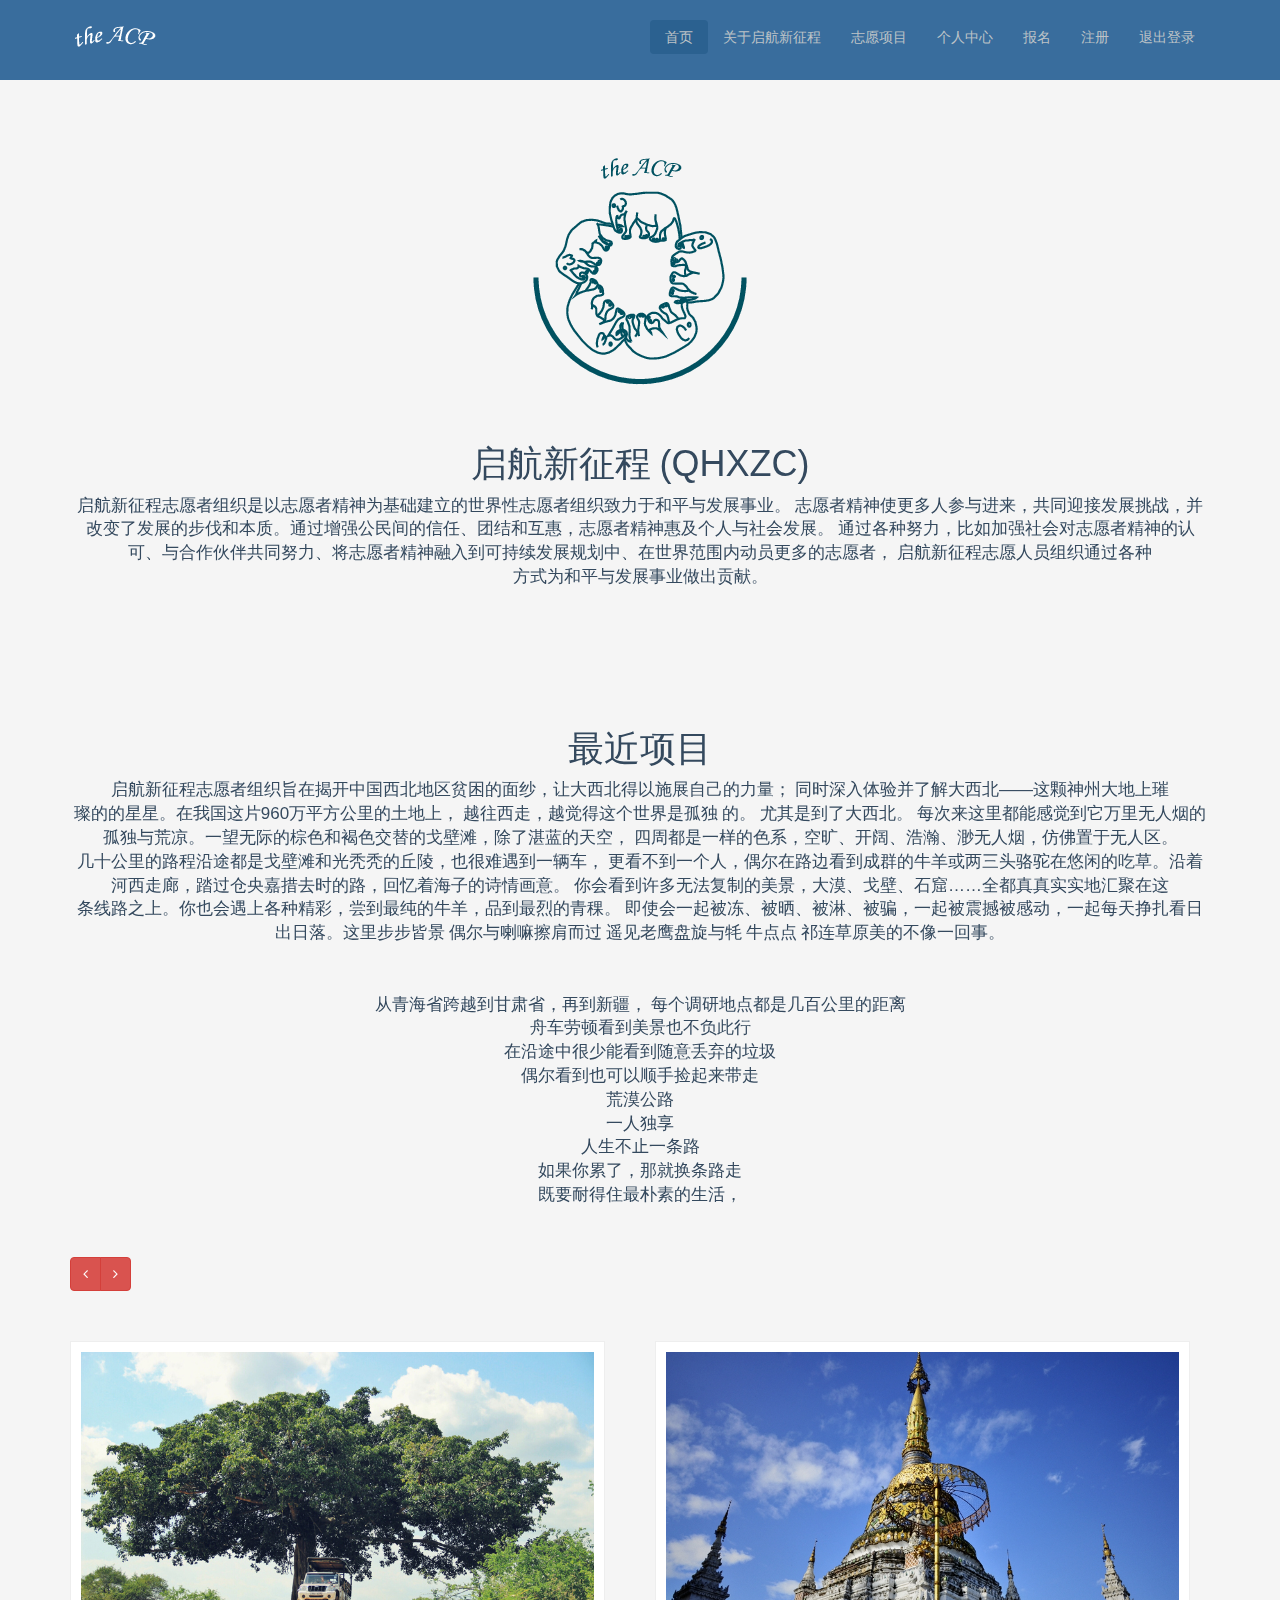
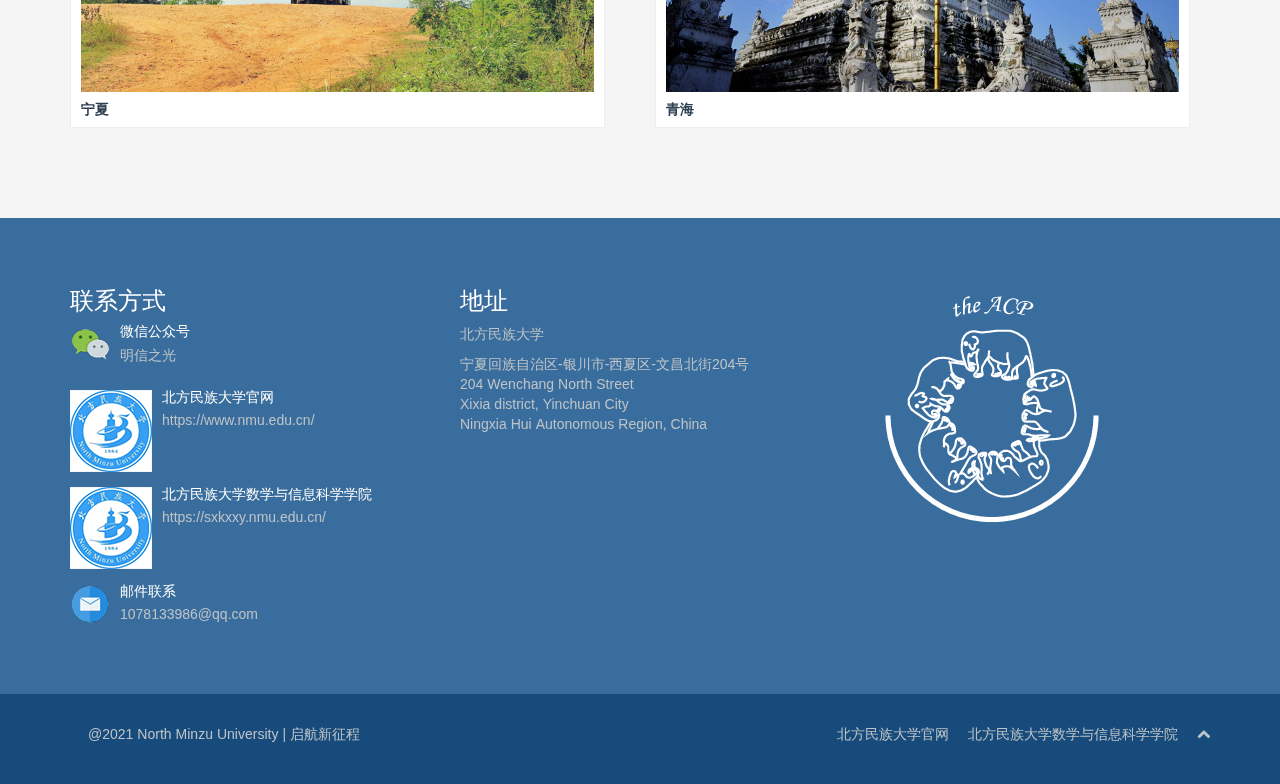
==== commit 9a10ee37: "1" ====
--- a/web/about-us.html
+++ b/web/about-us.html
@@ -102,7 +102,7 @@
         </div>
     </div><!--/.row-->
 
-    <h1 class="center cu-title">启航新征程 (qhxzc)</h1>
+    <h1 class="center cu-title">启航新征程 (QHXZC)</h1>
     <p class="lead center cu-subtitle">启航新征程志愿者组织是以志愿者精神为基础建立的世界性志愿者组织致力于和平与发展事业。
         志愿者精神使更多人参与进来，共同迎接发展挑战，并<br>改变了发展的步伐和本质。通过增强公民间的信任、团结和互惠，志愿者精神惠及个人与社会发展。
         通过各种努力，比如加强社会对志愿者精神的认可、与合作伙伴共同努力、将志愿者精神融入到可持续发展规划中、在世界范围内动员更多的志愿者，
@@ -267,7 +267,7 @@
                         </div>
                         <div class="media-body">
                             <h5 class="media-heading">微信公众号</h5>
-                            <p>theACP</p>
+                            <p>明信之光</p>
                         </div>
                     </div>
                     <div class="media">
@@ -310,7 +310,7 @@
                 <h3>地址</h3>
                 <address>
                     <p>北方民族大学</p>
-                    宁夏回族自治区银川市西夏区文昌北街204号北方民族大学
+                    宁夏回族自治区-银川市-西夏区-文昌北街204号
                     <p>204 Wenchang North Street<br>
                         Xixia district, Yinchuan City<br>
                         Ningxia Hui Autonomous Region,  China<br>
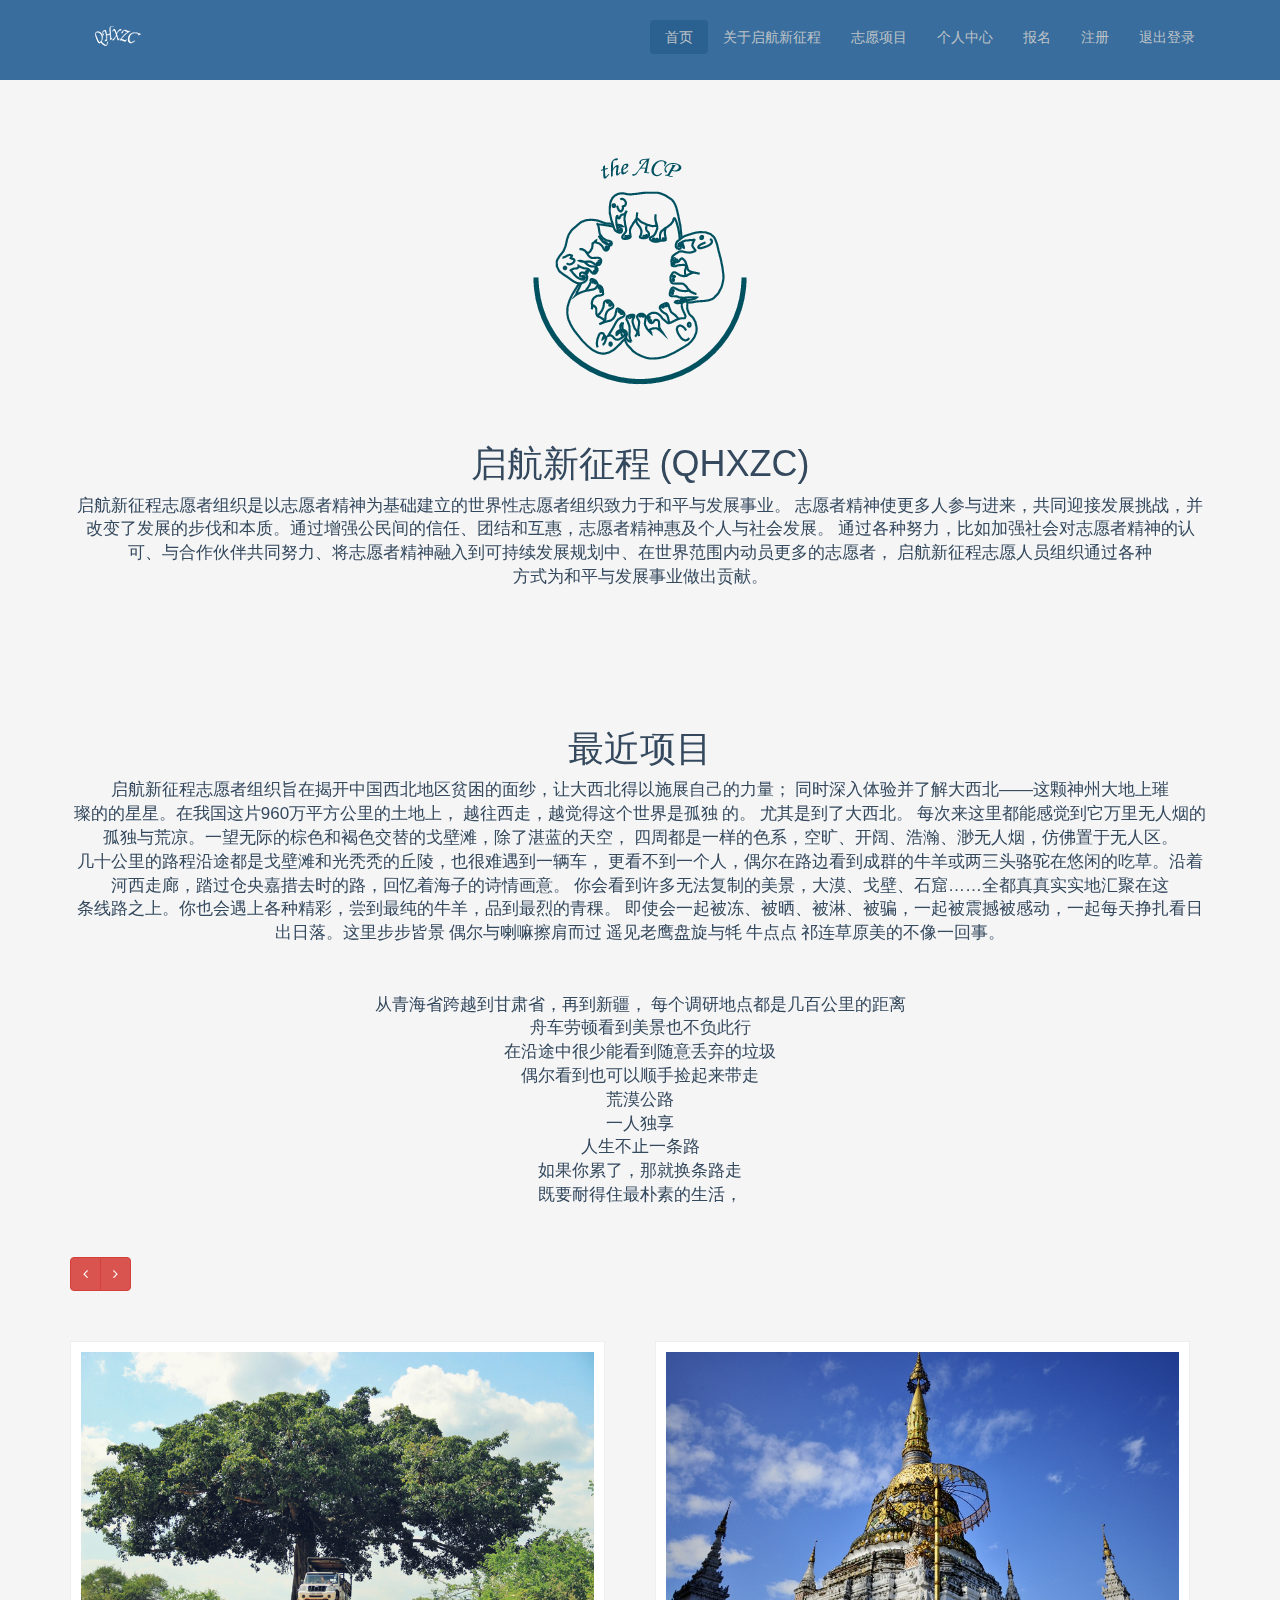
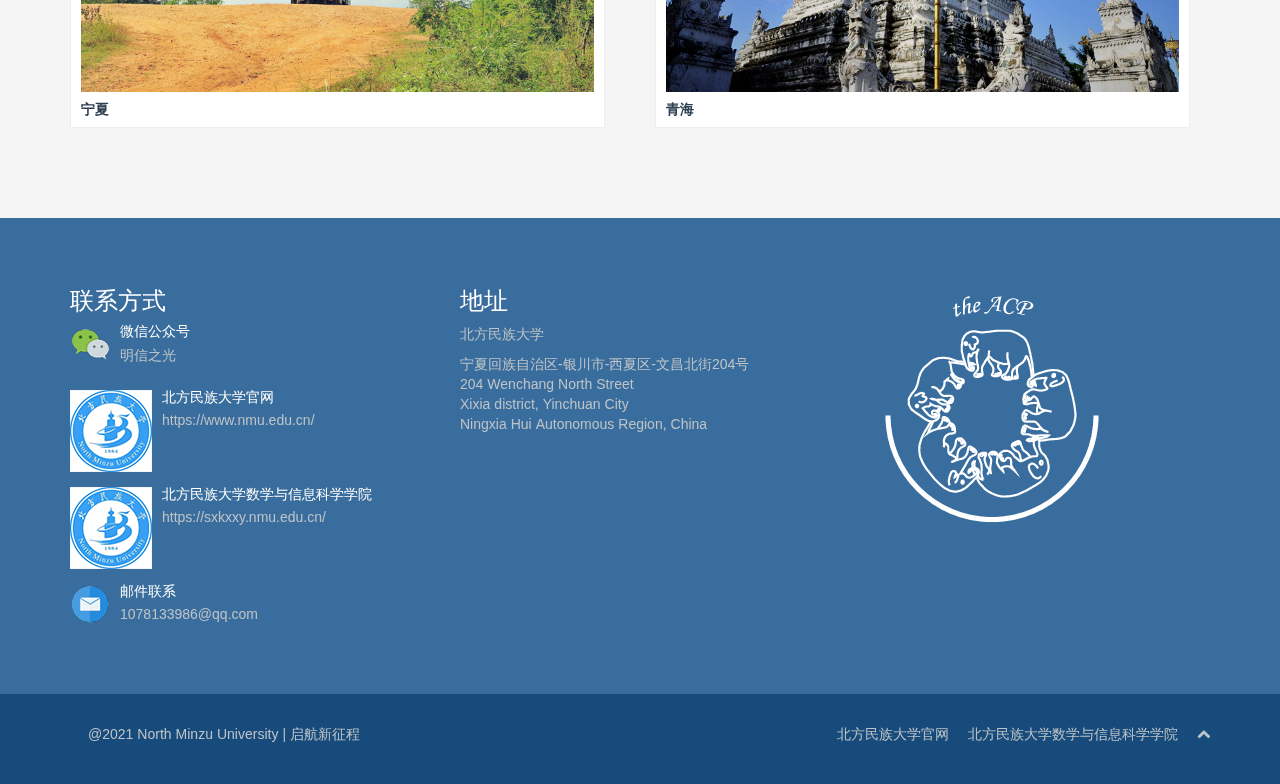
==== commit f0b5128b: "1" ====
--- a/web/about-us.html
+++ b/web/about-us.html
@@ -37,7 +37,7 @@
                 <span class="icon-bar"></span>
             </button>
             <a class="navbar-brand cu-logo" href="index.html">
-                <img src="theacp-logo.png"/>
+                <img src="89.png"/>
             </a>
         </div>
         <div class="collapse navbar-collapse">
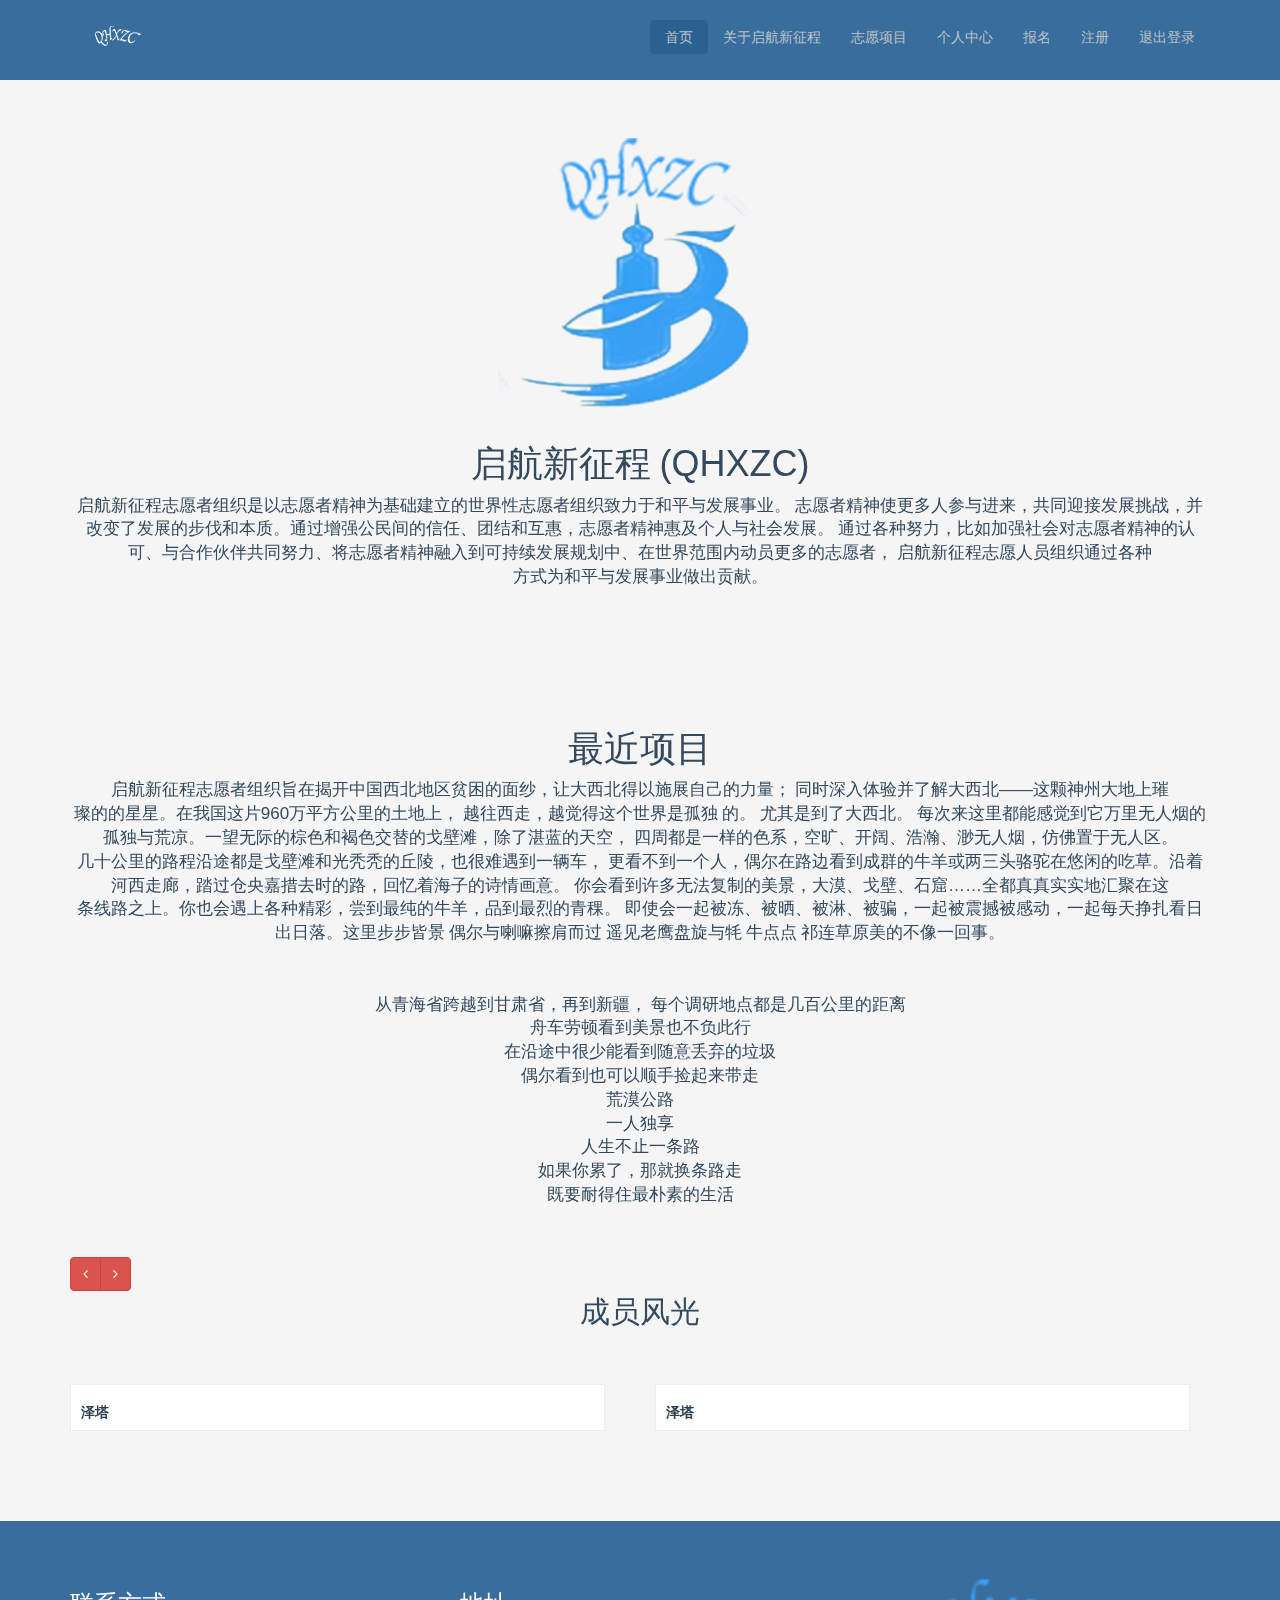
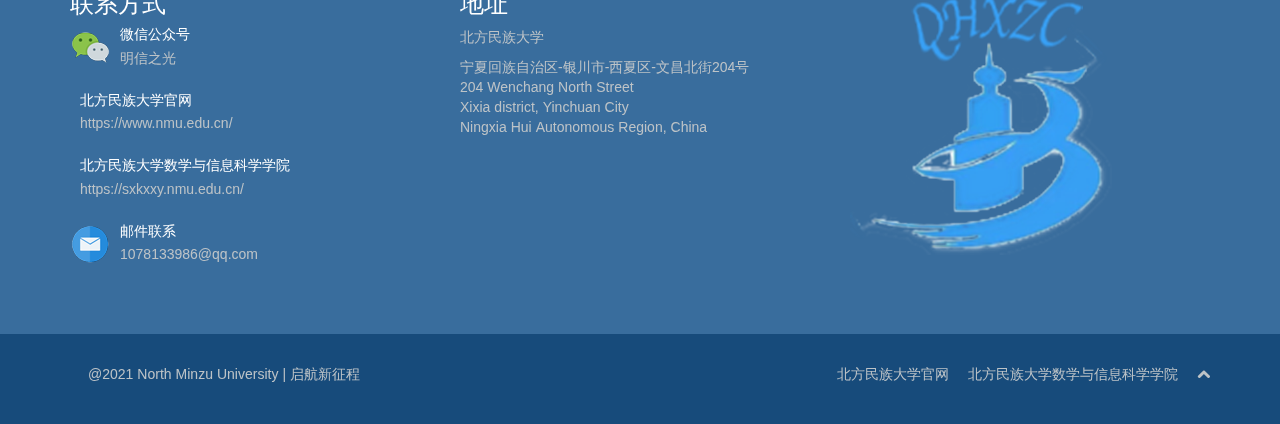
==== commit 8a047cbf: "1" ====
--- a/web/about-us.html
+++ b/web/about-us.html
@@ -98,7 +98,7 @@
 
     <div class="row">
         <div class="col-sm-12 center">
-            <img src="images/about-us/about-us.logo.png">
+            <img src="images/about-us/main_logo.png">
         </div>
     </div><!--/.row-->
 
@@ -130,15 +130,17 @@
         一人独享<br>
         人生不止一条路<br>
         如果你累了，那就换条路走<br>
-        既要耐得住最朴素的生活，</p>
+        既要耐得住最朴素的生活</p>
     <div class="gap"></div>
 
     <div class="row">
         <div class="col-md-12">
+
             <div class="btn-group center">
                 <a class="btn btn-danger" href="#scroller" data-slide="prev"><i class="icon-angle-left"></i></a>
                 <a class="btn btn-danger" href="#scroller" data-slide="next"><i class="icon-angle-right"></i></a>
             </div>
+            <p align="center" style="font-size: 30px">成员风光</p>
             <div class="gap"></div>
             <div id="scroller" class="carousel slide">
                 <div class="carousel-inner">
@@ -148,28 +150,28 @@
                             <div class="col-sm-6">
                                 <div class="portfolio-item">
                                     <div class="item-inner">
-                                        <img class="img-responsive" src="images/project/sililanka.jpg" alt="">
-                                        <h5>
-                                            宁夏
-                                        </h5>
-                                        <div class="overlay">
-                                            <a class="preview btn btn-danger" title="Malesuada fames ac turpis egestas"
-                                               href="images/project/sililanka.jpg" rel="prettyPhoto"><i
-                                                    class="icon-eye-open"></i></a>
-                                        </div>
-                                    </div>
-                                </div>
-                            </div>
-                            <div class="col-sm-6">
-                                <div class="portfolio-item">
-                                    <div class="item-inner">
-                                        <img class="img-responsive" src="images/project/taiguo.jpg" alt="">
-                                        <h5>
-                                            青海
-                                        </h5>
-                                        <div class="overlay">
-                                            <a class="preview btn btn-danger" title="Malesuada fames ac turpis egestas"
-                                               href="images/project/taiguo.jpg" rel="prettyPhoto"><i
+                                        <img class="img-responsive" src="images/ourself/my_1.png" alt="">
+                                        <h5>
+                                            泽塔
+                                        </h5>
+                                        <div class="overlay">
+                                            <a class="preview btn btn-danger" title="泽塔"
+                                               href="images/ourself/my_1.png" rel="prettyPhoto"><i
+                                                    class="icon-eye-open"></i></a>
+                                        </div>
+                                    </div>
+                                </div>
+                            </div>
+                            <div class="col-sm-6">
+                                <div class="portfolio-item">
+                                    <div class="item-inner">
+                                        <img class="img-responsive" src="images/ourself/my_3.jpg" alt="">
+                                        <h5>
+                                            泽塔
+                                        </h5>
+                                        <div class="overlay">
+                                            <a class="preview btn btn-danger" title="泽塔"
+                                               href="images/ourself/my_3.jpg" rel="prettyPhoto"><i
                                                     class="icon-eye-open"></i></a>
                                         </div>
                                     </div>
@@ -183,28 +185,28 @@
                             <div class="col-sm-6">
                                 <div class="portfolio-item">
                                     <div class="item-inner">
-                                        <img class="img-responsive" src="images/project/sililanka2.jpg" alt="">
-                                        <h5>
-                                            新疆
-                                        </h5>
-                                        <div class="overlay">
-                                            <a class="preview btn btn-danger" title="Malesuada fames ac turpis egestas"
-                                               href="images/project/sililanka2.jpg" rel="prettyPhoto"><i
-                                                    class="icon-eye-open"></i></a>
-                                        </div>
-                                    </div>
-                                </div>
-                            </div>
-                            <div class="col-sm-6">
-                                <div class="portfolio-item">
-                                    <div class="item-inner">
-                                        <img class="img-responsive" src="images/project/taiguo2.jpg" alt="">
-                                        <h5>
-                                            甘肃
-                                        </h5>
-                                        <div class="overlay">
-                                            <a class="preview btn btn-danger" title="Malesuada fames ac turpis egestas"
-                                               href="images/project/taiguo2.jpg" rel="prettyPhoto"><i
+                                        <img class="img-responsive" src="images/ourself/chen_1.jpg" alt="">
+                                        <h5>
+                                            迪迦
+                                        </h5>
+                                        <div class="overlay">
+                                            <a class="preview btn btn-danger" title="迪迦"
+                                               href="images/ourself/chen_1.jpg" rel="prettyPhoto"><i
+                                                    class="icon-eye-open"></i></a>
+                                        </div>
+                                    </div>
+                                </div>
+                            </div>
+                            <div class="col-sm-6">
+                                <div class="portfolio-item">
+                                    <div class="item-inner">
+                                        <img class="img-responsive" src="images/ourself/zhen_1.jpg" alt="">
+                                        <h5>
+                                            杰克
+                                        </h5>
+                                        <div class="overlay">
+                                            <a class="preview btn btn-danger" title="杰克"
+                                               href="images/ourself/zhen_1.jpg" rel="prettyPhoto"><i
                                                     class="icon-eye-open"></i></a>
                                         </div>
                                     </div>
@@ -212,34 +214,137 @@
                             </div>
                         </div><!--/.row-->
                     </div><!--/.item-->
-
                     <div class="item">
                         <div class="row">
                             <div class="col-sm-6">
                                 <div class="portfolio-item">
                                     <div class="item-inner">
-                                        <img class="img-responsive" src="images/project/yunnandali2.jpg" alt="">
-                                        <h5>
-                                            酒泉
-                                        </h5>
-                                        <div class="overlay">
-                                            <a class="preview btn btn-danger" title="Malesuada fames ac turpis egestas"
-                                               href="images/project/yunnandali2.jpg" rel="prettyPhoto"><i
-                                                    class="icon-eye-open"></i></a>
-                                        </div>
-                                    </div>
-                                </div>
-                            </div>
-                            <div class="col-sm-6">
-                                <div class="portfolio-item">
-                                    <div class="item-inner">
-                                        <img class="img-responsive" src="images/project/yunnandali.jpg" alt="">
-                                        <h5>
-                                            兰州
-                                        </h5>
-                                        <div class="overlay">
-                                            <a class="preview btn btn-danger" title="Malesuada fames ac turpis egestas"
-                                               href="images/project/yunnandali.jpg" rel="prettyPhoto"><i
+                                        <img class="img-responsive" src="images/ourself/duan_1.jpg" alt="">
+                                        <h5>
+                                            赛文
+                                        </h5>
+                                        <div class="overlay">
+                                            <a class="preview btn btn-danger" title="赛文"
+                                               href="images/ourself/duan_1.jpg" rel="prettyPhoto"><i
+                                                    class="icon-eye-open"></i></a>
+                                        </div>
+                                    </div>
+                                </div>
+                            </div>
+                            <div class="col-sm-6">
+                                <div class="portfolio-item">
+                                    <div class="item-inner">
+                                        <img class="img-responsive" src="images/ourself/xiaogou_3.jpg" alt="">
+                                        <h5>
+                                            赛罗
+                                        </h5>
+                                        <div class="overlay">
+                                            <a class="preview btn btn-danger" title="赛罗"
+                                               href="images/ourself/xiaogou_3.jpg" rel="prettyPhoto"><i
+                                                    class="icon-eye-open"></i></a>
+                                        </div>
+                                    </div>
+                                </div>
+                            </div>
+                        </div><!--/.row-->
+                    </div><!--/.item-->
+                    <div class="item">
+                        <div class="row">
+                            <div class="col-sm-6">
+                                <div class="portfolio-item">
+                                    <div class="item-inner">
+                                        <img class="img-responsive" src="images/ourself/zhuo_2.jpg" alt="">
+                                        <h5>
+                                            阿古茹
+                                        </h5>
+                                        <div class="overlay">
+                                            <a class="preview btn btn-danger" title="阿古茹"
+                                               href="images/ourself/zhuo_2.jpg" rel="prettyPhoto"><i
+                                                    class="icon-eye-open"></i></a>
+                                        </div>
+                                    </div>
+                                </div>
+                            </div>
+                            <div class="col-sm-6">
+                                <div class="portfolio-item">
+                                    <div class="item-inner">
+                                        <img class="img-responsive" src="images/ourself/ren_1.jpg" alt="">
+                                        <h5>
+                                            梦比优斯
+                                        </h5>
+                                        <div class="overlay">
+                                            <a class="preview btn btn-danger" title="梦比优斯"
+                                               href="images/ourself/ren_1.jpg" rel="prettyPhoto"><i
+                                                    class="icon-eye-open"></i></a>
+                                        </div>
+                                    </div>
+                                </div>
+                            </div>
+                        </div><!--/.row-->
+                    </div><!--/.item-->
+<!--                    <div class="item">-->
+<!--                        <div class="row">-->
+<!--                            <div class="col-sm-6">-->
+<!--                                <div class="portfolio-item">-->
+<!--                                    <div class="item-inner">-->
+<!--                                        <img class="img-responsive" src="images/ourself/my_1.png" alt="">-->
+<!--                                        <h5>-->
+<!--                                            泽塔-->
+<!--                                        </h5>-->
+<!--                                        <div class="overlay">-->
+<!--                                            <a class="preview btn btn-danger" title="泽塔"-->
+<!--                                               href="images/ourself/my_1.png" rel="prettyPhoto"><i-->
+<!--                                                    class="icon-eye-open"></i></a>-->
+<!--                                        </div>-->
+<!--                                    </div>-->
+<!--                                </div>-->
+<!--                            </div>-->
+<!--                            <div class="col-sm-6">-->
+<!--                                <div class="portfolio-item">-->
+<!--                                    <div class="item-inner">-->
+<!--                                        <img class="img-responsive" src="images/ourself/my_3.jpg" alt="">-->
+<!--                                        <h5>-->
+<!--                                            泽塔-->
+<!--                                        </h5>-->
+<!--                                        <div class="overlay">-->
+<!--                                            <a class="preview btn btn-danger" title="泽塔"-->
+<!--                                               href="images/ourself/my_3.jpg" rel="prettyPhoto"><i-->
+<!--                                                    class="icon-eye-open"></i></a>-->
+<!--                                        </div>-->
+<!--                                    </div>-->
+<!--                                </div>-->
+<!--                            </div>-->
+<!--                        </div>&lt;!&ndash;/.row&ndash;&gt;-->
+<!--                    </div>&lt;!&ndash;/.item&ndash;&gt;-->
+
+                    <div class="item">
+                        <div class="row">
+                            <div class="col-sm-6">
+                                <div class="portfolio-item">
+                                    <div class="item-inner">
+                                        <img class="img-responsive" src="images/ourself/our_1.jpg" alt="">
+                                        <h5>
+                                            奥特曼小队
+                                        </h5>
+                                        <div class="overlay">
+                                            <a class="preview btn btn-danger" title="奥特曼小队"
+                                               href="images/ourself/our_1.jpg" rel="prettyPhoto"><i
+                                                    class="icon-eye-open"></i></a>
+                                        </div>
+                                    </div>
+                                </div>
+                            </div>
+
+                            <div class="col-sm-6">
+                                <div class="portfolio-item">
+                                    <div class="item-inner">
+                                        <img class="img-responsive" src="images/ourself/shao_1.jpg" alt="">
+                                        <h5>
+                                            马少娟教授
+                                        </h5>
+                                        <div class="overlay">
+                                            <a class="preview btn btn-danger" title="马少娟教授"
+                                               href="images/ourself/shao_1.jpg" rel="prettyPhoto"><i
                                                     class="icon-eye-open"></i></a>
                                         </div>
                                     </div>
@@ -272,7 +377,7 @@
                     </div>
                     <div class="media">
                         <div class="pull-left">
-                            <img src="logo.png" alt="">
+                            <img src="/images/about-us/xueyuan.png" alt="">
                         </div>
                         <div class="media-body">
                             <h5 class="media-heading">北方民族大学官网</h5>
@@ -284,7 +389,7 @@
                     </div>
                     <div class="media">
                         <div class="pull-left">
-                            <img src="images/about-us/logo.png" alt="">
+                            <img src="/images/about-us/xueyuan.png" alt="">
                         </div>
                         <div class="media-body">
                             <h5 class="media-heading">北方民族大学数学与信息科学学院</h5>
@@ -319,7 +424,7 @@
             </div> <!--/.col-md-4-->
 
             <div class="col-md-4 hidden-sm hidden-xs">
-                <img src="images/about-us/about-us.logo-white.png">
+                <img src="images/about-us/main_logo.png">
             </div>
         </div>
     </div>
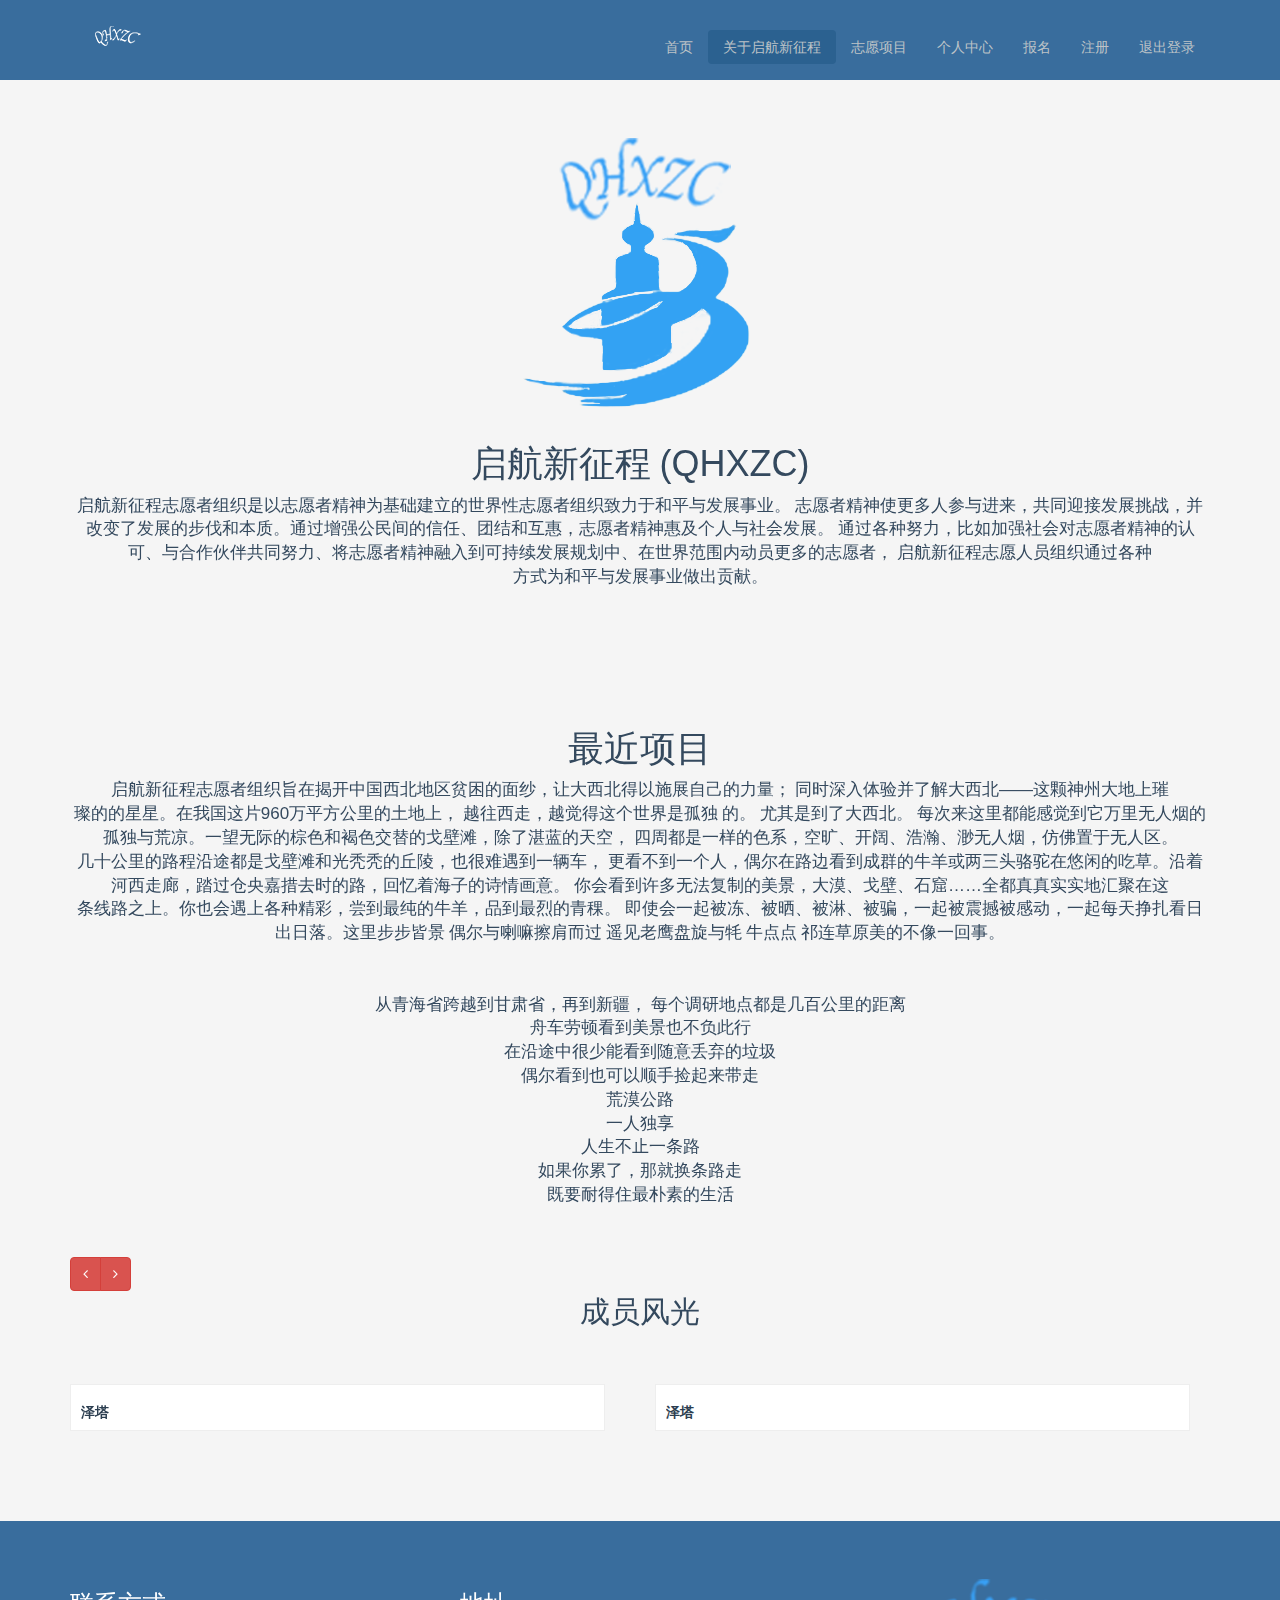
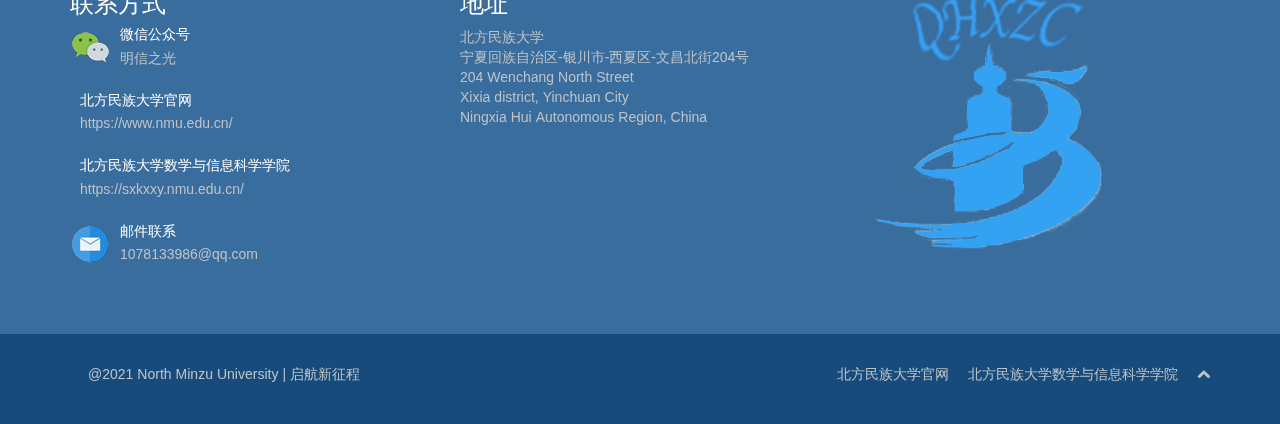
==== commit 5bdd9611: "1" ====
--- a/web/about-us.html
+++ b/web/about-us.html
@@ -42,10 +42,10 @@
         </div>
         <div class="collapse navbar-collapse">
             <ul class="nav navbar-nav navbar-right cu-nav">
-                <li class="midnight-blue-active">
+                <li >
                     <a href="index.html">首页</a>
                 </li>
-                <li>
+                <li class="midnight-blue-active">
                     <a href="about-us.html">关于启航新征程</a>
                 </li>
                 <li>
@@ -340,10 +340,10 @@
                                     <div class="item-inner">
                                         <img class="img-responsive" src="images/ourself/shao_1.jpg" alt="">
                                         <h5>
-                                            马少娟教授
-                                        </h5>
-                                        <div class="overlay">
-                                            <a class="preview btn btn-danger" title="马少娟教授"
+                                            奥特曼之母
+                                        </h5>
+                                        <div class="overlay">
+                                            <a class="preview btn btn-danger" title="奥特曼之母"
                                                href="images/ourself/shao_1.jpg" rel="prettyPhoto"><i
                                                     class="icon-eye-open"></i></a>
                                         </div>
@@ -414,7 +414,7 @@
             <div class="col-md-4 col-sm-6">
                 <h3>地址</h3>
                 <address>
-                    <p>北方民族大学</p>
+                     北方民族大学<br>
                     宁夏回族自治区-银川市-西夏区-文昌北街204号
                     <p>204 Wenchang North Street<br>
                         Xixia district, Yinchuan City<br>
@@ -437,8 +437,8 @@
                 &copy; @2021 North Minzu University | 启航新征程
             </div>
             <div class="col-sm-6">
-                <ul class="pull-right">
-                    <li><a href="https://www.nmu.edu.cn/" target="_blank">北方民族大学官网</a></li>
+                <ul class="pull-right" >
+                    <li ><a href="https://www.nmu.edu.cn/" target="_blank">北方民族大学官网</a></li>
                     <li><a href="https://sxkxxy.nmu.edu.cn/" target="_blank">北方民族大学数学与信息科学学院</a></li>
                     <li><a id="gototop" class="gototop" href="#"><i class="icon-chevron-up"></i></a></li><!--#gototop-->
                 </ul>
--- a/web/css/main.css
+++ b/web/css/main.css
@@ -399,11 +399,11 @@
     position: absolute;
     width: 100%;
     display: block !important;
-    height: 600px;
-    -webkit-transition: opacity ease-in-out 500ms;
-    -moz-transition: opacity ease-in-out 500ms;
-    -o-transition: opacity ease-in-out 500ms;
-    transition: opacity ease-in-out 500ms;
+    height: 620px;
+    -webkit-transition: opacity ease-in-out 300ms;
+    -moz-transition: opacity ease-in-out 300ms;
+    -o-transition: opacity ease-in-out 300ms;
+    transition: opacity ease-in-out 300ms;
 }
 
 #main-slider .carousel .item:first-child {
@@ -452,35 +452,35 @@
 }
 
 #main-slider .active .animation.animated-item-1 {
-    -webkit-animation: fadeInUp 300ms linear 300ms both;
-    -moz-animation: fadeInUp 300ms linear 300ms both;
-    -o-animation: fadeInUp 300ms linear 300ms both;
-    -ms-animation: fadeInUp 300ms linear 300ms both;
-    animation: fadeInUp 300ms linear 300ms both;
+    -webkit-animation: fadeInUp 200ms linear 300ms both;
+    -moz-animation: fadeInUp 200ms linear 300ms both;
+    -o-animation: fadeInUp 200ms linear 300ms both;
+    -ms-animation: fadeInUp 200ms linear 300ms both;
+    animation: fadeInUp 200ms linear 300ms both;
 }
 
 #main-slider .active .animation.animated-item-2 {
-    -webkit-animation: fadeInUp 300ms linear 600ms both;
-    -moz-animation: fadeInUp 300ms linear 600ms both;
-    -o-animation: fadeInUp 300ms linear 600ms both;
-    -ms-animation: fadeInUp 300ms linear 600ms both;
-    animation: fadeInUp 300ms linear 600ms both;
+    -webkit-animation: fadeInUp 200ms linear 600ms both;
+    -moz-animation: fadeInUp 200ms linear 600ms both;
+    -o-animation: fadeInUp 200ms linear 600ms both;
+    -ms-animation: fadeInUp 200ms linear 600ms both;
+    animation: fadeInUp 200ms linear 600ms both;
 }
 
 #main-slider .active .animation.animated-item-3 {
-    -webkit-animation: fadeInUp 300ms linear 900ms both;
-    -moz-animation: fadeInUp 300ms linear 900ms both;
-    -o-animation: fadeInUp 300ms linear 900ms both;
-    -ms-animation: fadeInUp 300ms linear 900ms both;
-    animation: fadeInUp 300ms linear 900ms both;
+    -webkit-animation: fadeInUp 200ms linear 900ms both;
+    -moz-animation: fadeInUp 200ms linear 900ms both;
+    -o-animation: fadeInUp 200ms linear 900ms both;
+    -ms-animation: fadeInUp 200ms linear 900ms both;
+    animation: fadeInUp 200ms linear 900ms both;
 }
 
 #main-slider .active .animation.animated-item-4 {
-    -webkit-animation: fadeInUp 300ms linear 1200ms both;
-    -moz-animation: fadeInUp 300ms linear 1200ms both;
-    -o-animation: fadeInUp 300ms linear 1200ms both;
-    -ms-animation: fadeInUp 300ms linear 1200ms both;
-    animation: fadeInUp 300ms linear 1200ms both;
+    -webkit-animation: fadeInUp 200ms linear 1200ms both;
+    -moz-animation: fadeInUp 200ms linear 1200ms both;
+    -o-animation: fadeInUp 200ms linear 1200ms both;
+    -ms-animation: fadeInUp 200ms linear 1200ms both;
+    animation: fadeInUp 200ms linear 1200ms both;
 }
 
 #services .media:hover .icon-md {
@@ -837,7 +837,7 @@
 }
 
 .navbar-inverse .navbar-nav {
-    margin-top: 20px;
+    margin-top: 30px;
 }
 
 .navbar-inverse .navbar-nav > li > a {
